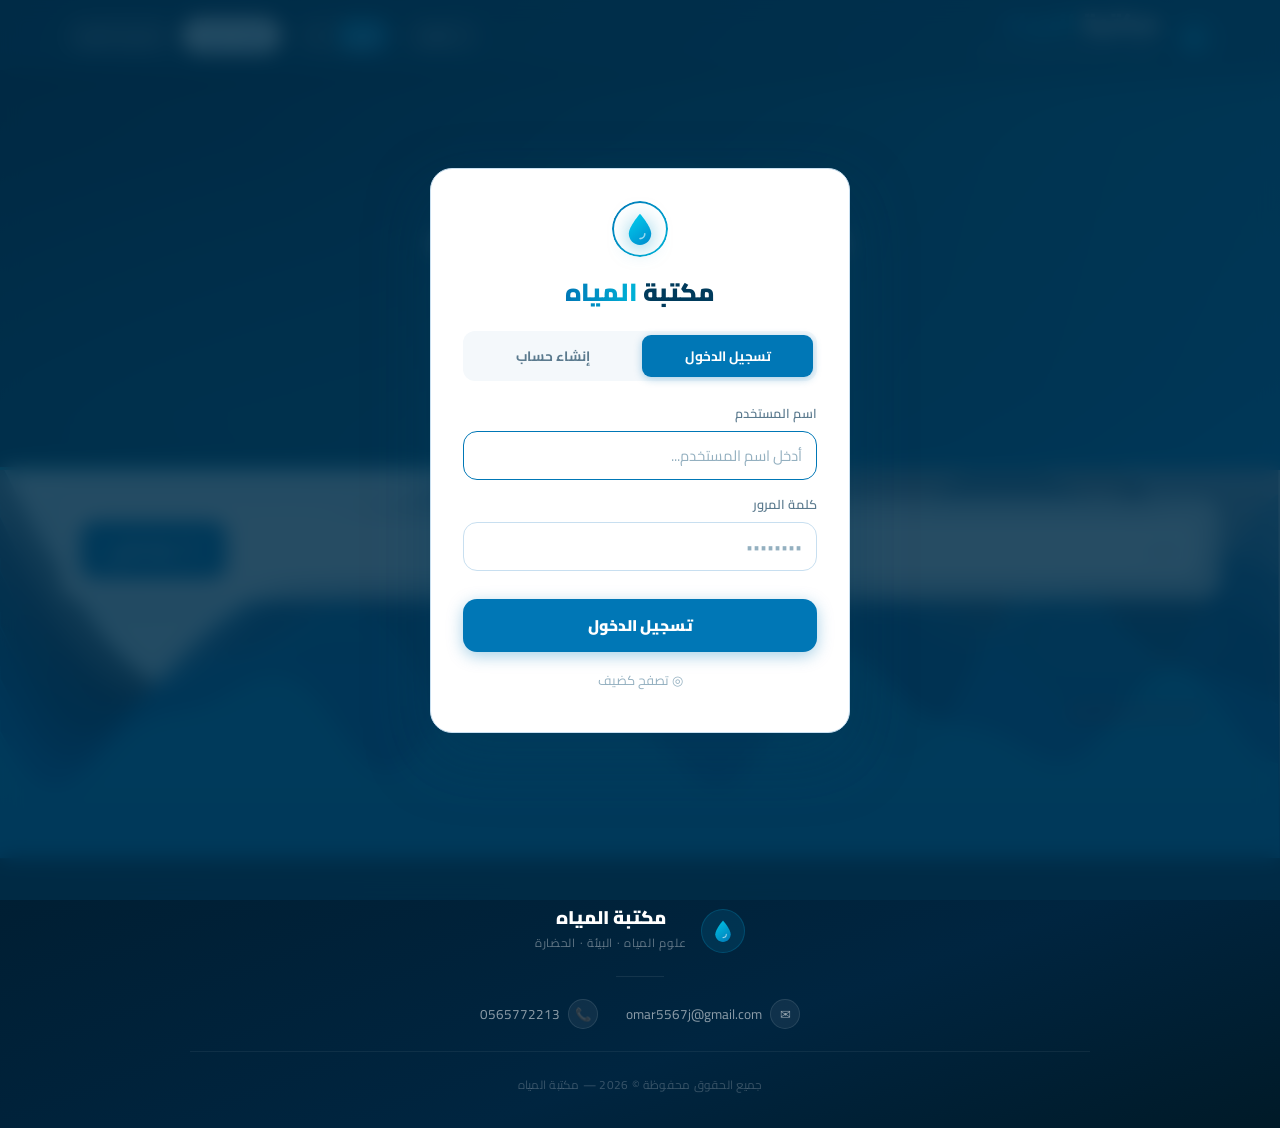
==== wwwroot/index.html @ 192ffac9 "Remove all comments from code files" ====
<!DOCTYPE html>
<html lang="ar" dir="rtl">
<head>
  <meta charset="UTF-8" />
  <meta name="viewport" content="width=device-width, initial-scale=1.0, maximum-scale=1.0" />
  <meta name="theme-color" content="#003B5C" />
  <meta name="apple-mobile-web-app-capable" content="yes" />
  <meta name="apple-mobile-web-app-status-bar-style" content="black-translucent" />
  <meta name="apple-mobile-web-app-title" content="مكتبة المياه" />
  <meta name="description" content="مكتبة المياه — اكتشف أفضل الكتب في علوم المياه والبيئة والحضارة الإنسانية" />
  <title>مكتبة المياه</title>

<link rel="icon" type="image/svg+xml" href="data:image/svg+xml,%3Csvg xmlns='http://www.w3.org/2000/svg' viewBox='0 0 64 80'%3E%3Cdefs%3E%3ClinearGradient id='fg' x1='0%25' y1='0%25' x2='100%25' y2='100%25'%3E%3Cstop offset='0%25' stop-color='%2300C8E8'/%3E%3Cstop offset='100%25' stop-color='%230077B6'/%3E%3C/linearGradient%3E%3C/defs%3E%3Cpath d='M32 2C32 2 4 34 4 52C4 67.5 16.5 80 32 80C47.5 80 60 67.5 60 52C60 34 32 2 32 2Z' fill='url(%23fg)'/%3E%3Cpath d='M44 52C44 58.6 38.6 64 32 64' stroke='white' stroke-width='5' stroke-linecap='round' fill='none' opacity='0.5'/%3E%3C/svg%3E" />
  <link rel="apple-touch-icon" href="data:image/svg+xml,%3Csvg xmlns='http://www.w3.org/2000/svg' viewBox='0 0 180 180'%3E%3Crect width='180' height='180' fill='%23003B5C'/%3E%3Cdefs%3E%3ClinearGradient id='ag' x1='0%25' y1='0%25' x2='100%25' y2='100%25'%3E%3Cstop offset='0%25' stop-color='%2300C8E8'/%3E%3Cstop offset='100%25' stop-color='%230077B6'/%3E%3C/linearGradient%3E%3C/defs%3E%3Cpath d='M90 15C90 15 28 87 28 127C28 156 56.6 180 90 180C123.4 180 152 156 152 127C152 87 90 15 90 15Z' fill='url(%23ag)'/%3E%3Cpath d='M122 127C122 143.6 107.7 157 90 157' stroke='white' stroke-width='12' stroke-linecap='round' fill='none' opacity='0.45'/%3E%3C/svg%3E" />

  <link rel="preconnect" href="https://fonts.googleapis.com">
  <link href="https://fonts.googleapis.com/css2?family=Cairo:wght@300;400;600;700;900&display=swap" rel="stylesheet">
  <link rel="stylesheet" href="style.css?v=25" />
</head>
<body>

<div id="loginOverlay" class="hidden">
    <div class="login-card">

      <div class="login-logo-area">
        <div class="login-logo-ring"></div>
        <svg viewBox="0 0 32 40" fill="none" xmlns="http://www.w3.org/2000/svg" style="width:26px;height:32px;position:relative;z-index:1;filter:drop-shadow(0 3px 10px rgba(0,150,199,.5))">
          <defs>
            <linearGradient id="ldg" x1="0" y1="0" x2="32" y2="40" gradientUnits="userSpaceOnUse">
              <stop offset="0%" stop-color="#00D4F0"/>
              <stop offset="100%" stop-color="#0088CC"/>
            </linearGradient>
          </defs>
          <path d="M16 1C16 1 2 17 2 26C2 33.7 8.3 40 16 40C23.7 40 30 33.7 30 26C30 17 16 1 16 1Z" fill="url(#ldg)"/>
          <path d="M22 26C22 29.3 19.3 32 16 32" stroke="rgba(255,255,255,0.6)" stroke-width="2" stroke-linecap="round"/>
        </svg>
      </div>
      <h2 class="login-title" data-i18n-html="site-heading">مكتبة <span class="gradient-text">المياه</span></h2>

      <div class="auth-tabs">
        <button id="tabLogin" class="auth-tab active" onclick="showAuthTab('login')" data-i18n="tab-login">تسجيل الدخول</button>
        <button id="tabRegister" class="auth-tab" onclick="showAuthTab('register')" data-i18n="tab-register">إنشاء حساب</button>
      </div>

<div id="formUserAuth">
        <div id="fieldEmail" class="field-auth hidden">
          <label data-i18n="lbl-email">البريد الإلكتروني (Gmail)</label>
          <input type="email" id="authEmail"
            data-i18n-ph="ph-email" placeholder="example@gmail.com"
            autocomplete="email"
            onkeydown="if(event.key==='Enter') document.getElementById('authUsername').focus()" />
        </div>
        <div class="field-auth">
          <label data-i18n="lbl-username">اسم المستخدم</label>
          <input type="text" id="authUsername"
            data-i18n-ph="ph-username" placeholder="أدخل اسم المستخدم..."
            autocomplete="username"
            onkeydown="if(event.key==='Enter') document.getElementById('authPassword').focus()" />
        </div>
        <div class="field-auth">
          <label data-i18n="lbl-password">كلمة المرور</label>
          <input type="password" id="authPassword" placeholder="••••••••"
            autocomplete="current-password"
            onkeydown="if(event.key==='Enter') submitAuth()" />
        </div>
      </div>

<div id="formAdmin" class="hidden">
        <div class="field-auth">
          <label data-i18n="lbl-admin-username">اسم مستخدم المدير</label>
          <input type="text" id="adminUsernameField" placeholder=""
            autocapitalize="none" autocorrect="off" spellcheck="false"
            onkeydown="if(event.key==='Enter') document.getElementById('adminPasswordField').focus()" />
        </div>
        <div class="field-auth">
          <label data-i18n="lbl-admin-password">كلمة مرور المدير</label>
          <input type="password" id="adminPasswordField" placeholder=""
            onkeydown="if(event.key==='Enter') submitAuth()" />
        </div>
      </div>

      <p id="authError" class="form-msg error hidden"></p>

      <button id="authSubmitBtn" class="btn-auth-submit" onclick="submitAuth()">
        <span id="authBtnText">تسجيل الدخول</span>
      </button>

      <button class="btn-guest-browse" onclick="browseAsGuest()" data-i18n="btn-guest">◎ تصفح كضيف</button>
    </div>
  </div>

<div class="bg-layer">
    <div class="orb orb-1"></div>
    <div class="orb orb-2"></div>
    <div class="orb orb-3"></div>
    <canvas id="waveCanvas"></canvas>
  </div>

<header class="site-header">
    <div class="hdr">

      <div class="hdr-logo">
        <div class="logo-ring"></div>
        <svg viewBox="0 0 32 40" fill="none" xmlns="http://www.w3.org/2000/svg" style="width:20px;height:25px;position:relative;z-index:1;filter:drop-shadow(0 2px 6px rgba(0,150,199,.6))">
          <defs>
            <linearGradient id="hdg" x1="0" y1="0" x2="32" y2="40" gradientUnits="userSpaceOnUse">
              <stop offset="0%" stop-color="#00D4F0"/>
              <stop offset="100%" stop-color="#0088CC"/>
            </linearGradient>
          </defs>
          <path d="M16 1C16 1 2 17 2 26C2 33.7 8.3 40 16 40C23.7 40 30 33.7 30 26C30 17 16 1 16 1Z" fill="url(#hdg)"/>
          <path d="M22 26C22 29.3 19.3 32 16 32" stroke="rgba(255,255,255,0.6)" stroke-width="2" stroke-linecap="round"/>
        </svg>
      </div>

      <div class="hdr-title">
        <h1 data-i18n-html="site-heading">مكتبة <span class="gradient-text">المياه</span></h1>
        <p class="hdr-subtitle" data-i18n="site-subtitle">اكتشف عالم المياه والبيئة والحضارة</p>
      </div>

      <div id="headerCount" class="hdr-count">— كتاب</div>

<button class="btn-lang-toggle" onclick="toggleLang()" id="langToggle" title="Switch language">
        <span class="lang-pill" id="langOptAr">عربي</span>
        <span class="lang-pill" id="langOptEn">EN</span>
      </button>

<div id="headerGuestBtns" class="hdr-guest">
        <button class="btn-register" onclick="showLoginOverlay('register')" data-i18n="tab-register">إنشاء حساب</button>
        <button class="btn-login-hdr" onclick="showLoginOverlay('login')" data-i18n="tab-login">تسجيل الدخول</button>
      </div>

<div id="headerUserArea" class="hdr-user hidden">
        <div class="hdr-badge">
          <span>👤</span>
          <span id="headerUsernameDisplay">مستخدم</span>
        </div>
        <button class="btn-logout-hdr" onclick="logout()" data-i18n="btn-logout">خروج</button>
      </div>

<div id="headerAdminArea" class="hdr-admin hidden">
        <div class="hdr-badge"><span>🔑</span><span id="adminNameDisplay">omar</span></div>
        <button class="btn-admin-panel" onclick="openAdminPanel()">
          <svg viewBox="0 0 24 24" fill="none" stroke="currentColor" stroke-width="2" style="width:13px;height:13px">
            <rect x="3" y="3" width="7" height="7"/><rect x="14" y="3" width="7" height="7"/>
            <rect x="3" y="14" width="7" height="7"/><rect x="14" y="14" width="7" height="7"/>
          </svg>
          لوحة التحكم
        </button>
        <button class="btn-logout-hdr" onclick="logout()" data-i18n="btn-logout">خروج</button>
      </div>

    </div>
  </header>

<div id="heroSlider" class="hero-slider">

    <div class="hero-slide slide-1 active">
      <div class="hero-bg-deco"></div>
      <div class="hero-content">
        <div class="hero-badge">💧 <span data-i18n="hs1-badge">مكتبة المياه</span></div>
        <h2 class="hero-title" data-i18n="hs1-title">علم المياه في متناول يدك</h2>
        <p class="hero-sub" data-i18n="hs1-sub">اكتشف أفضل الكتب في علوم المياه والبيئة والحضارة الإنسانية</p>
        <button class="hero-btn" onclick="scrollToBooks()" data-i18n="hs-cta1">تصفح الكتب ←</button>
      </div>
    </div>

    <div class="hero-slide slide-2">
      <div class="hero-bg-deco"></div>
      <div class="hero-content">
        <div class="hero-badge">📚 <span data-i18n="hs2-badge">مجاني 100%</span></div>
        <h2 class="hero-title" id="heroSlide2Title">30 كتاباً مجانياً في انتظارك</h2>
        <p class="hero-sub" data-i18n="hs2-sub">من تحلية المياه إلى إدارة الموارد — كل شيء مجاني بلا قيود أو رسوم</p>
        <button class="hero-btn" onclick="scrollToBooks()" data-i18n="hs-cta2">ابدأ الاستكشاف ←</button>
      </div>
    </div>

    <div class="hero-slide slide-3">
      <div class="hero-bg-deco"></div>
      <div class="hero-content">
        <div class="hero-badge">🔍 <span data-i18n="hs3-badge">بحث ذكي</span></div>
        <h2 class="hero-title" data-i18n="hs3-title">ابحث بطريقتك — النظام يفهمك</h2>
        <p class="hero-sub" data-i18n="hs3-sub">اكتب سؤالاً أو موضوعاً وسيجد لك النظام الكتاب المناسب تلقائياً</p>
        <button class="hero-btn" onclick="focusSearch()" data-i18n="hs-cta3">جرّب البحث ←</button>
      </div>
    </div>

    <div class="hero-dots">
      <button class="hero-dot active" onclick="goSlide(0)"></button>
      <button class="hero-dot" onclick="goSlide(1)"></button>
      <button class="hero-dot" onclick="goSlide(2)"></button>
    </div>

    <div class="hero-progress-wrap">
      <div id="heroProgressBar" class="hero-progress-bar"></div>
    </div>

  </div>

<main class="site-main">

<section class="search-sec">
      <div class="search-row">
        <div class="search-glow"></div>
        <input type="text" id="searchInput" class="search-field"
          placeholder="البحث"
          autocomplete="off" />
        <button id="searchBtn" class="btn-search-main" onclick="doSearch()">
          <svg viewBox="0 0 24 24" fill="none" stroke="currentColor" stroke-width="2.5" style="width:16px;height:16px">
            <circle cx="11" cy="11" r="7"/><path d="M21 21l-4.35-4.35"/>
          </svg>
          <span data-i18n="btn-search">بحث ذكي</span>
        </button>
      </div>
      <div id="predictions" class="hidden"></div>
    </section>

<div id="aiBox" class="ai-box hidden">
      <div class="ai-avatar">✦</div>
      <div style="flex:1">
        <div class="ai-label" data-i18n="ai-label">مساعد ذكي</div>
        <p id="aiText" class="ai-text"></p>
      </div>
    </div>

<div class="action-bar">
      <div id="statsText" class="stats-chip" data-i18n="stats-loading">جارٍ التحميل...</div>
      <button class="admin-only btn-add-main hidden" onclick="toggleAddForm()">
        <svg viewBox="0 0 24 24" fill="none" stroke="currentColor" stroke-width="2.5" style="width:16px;height:16px">
          <path d="M12 5v14M5 12h14"/>
        </svg>
        <span data-i18n="btn-add">إضافة كتاب</span>
      </button>
    </div>

<div id="addForm" class="add-card hidden">
      <div class="add-card-header">
        <h3 class="add-card-title" data-i18n="add-form-title">✦ إضافة كتاب جديد</h3>
        <button class="btn-close-form" onclick="toggleAddForm()">✕</button>
      </div>
      <div class="form-grid">
        <div class="field">
          <label data-i18n="lbl-book-title">عنوان الكتاب</label>
          <input type="text" id="newTitle" data-i18n-ph="ph-book-title" placeholder="أدخل العنوان..." />
        </div>
        <div class="field">
          <label data-i18n="lbl-author">المؤلف</label>
          <input type="text" id="newAuthor" data-i18n-ph="ph-author" placeholder="اسم المؤلف..." />
        </div>
        <div class="field">
          <label data-i18n="lbl-year">سنة النشر</label>
          <input type="number" id="newYear" placeholder="2024" min="1000" max="2100" />
        </div>
        <div class="field">
          <label>
            <span data-i18n="lbl-pdf">رابط PDF</span>
            <span data-i18n="lbl-pdf-opt"> (اختياري)</span>
          </label>
          <input type="url" id="newPdfUrl" placeholder="https://example.com/book.pdf" />
        </div>
      </div>
      <div class="add-footer">
        <button class="btn-save" onclick="addBook()" data-i18n="btn-save">حفظ الكتاب</button>
        <p id="addMsg" class="form-msg"></p>
      </div>
    </div>

<div id="booksGrid"></div>

<div id="noResults" class="no-results hidden">
      <div class="no-results-icon">◌</div>
      <p data-i18n="no-results-text">لا توجد نتائج مطابقة</p>
      <span data-i18n="no-results-hint">جرّب كلمة أخرى</span>
    </div>

  </main>

<footer class="site-footer">
    <div class="footer-inner">
      <div class="footer-brand">
        <div class="footer-brand-icon">
          <svg viewBox="0 0 32 40" fill="none" xmlns="http://www.w3.org/2000/svg" style="width:18px;height:22px">
            <defs><linearGradient id="ftg" x1="0" y1="0" x2="32" y2="40" gradientUnits="userSpaceOnUse"><stop offset="0%" stop-color="#00C8E8"/><stop offset="100%" stop-color="#0077B6"/></linearGradient></defs>
            <path d="M16 1C16 1 2 17 2 26C2 33.7 8.3 40 16 40C23.7 40 30 33.7 30 26C30 17 16 1 16 1Z" fill="url(#ftg)"/>
            <path d="M22 26C22 29.3 19.3 32 16 32" stroke="rgba(255,255,255,0.6)" stroke-width="2" stroke-linecap="round"/>
          </svg>
        </div>
        <div>
          <div class="footer-brand-name" data-i18n="footer-brand-name">مكتبة المياه</div>
          <div class="footer-brand-tag" data-i18n="footer-brand-tag">علوم المياه · البيئة · الحضارة</div>
        </div>
      </div>
      <div class="footer-divider-h"></div>
      <div class="footer-contacts">
        <a href="mailto:omar5567j@gmail.com" class="footer-link">
          <span class="fc-icon">✉</span>
          omar5567j@gmail.com
        </a>
        <a href="tel:+966565772213" class="footer-link">
          <span class="fc-icon">📞</span>
          0565772213
        </a>
      </div>
      <div class="footer-copy" data-i18n="footer-copy">
        جميع الحقوق محفوظة &copy; 2026 &mdash; مكتبة المياه
      </div>
    </div>
  </footer>

<div id="deleteModal" class="hidden">
    <div style="position:absolute;inset:0" onclick="closeModal()"></div>
    <div class="modal-box">
      <div style="font-size:2rem">🗑</div>
      <h3 style="font-size:1.1rem;font-weight:900;color:#003B5C" data-i18n="delete-confirm-title">تأكيد الحذف</h3>
      <p id="deleteBookTitle" style="color:#2D4A5E;font-size:.93rem;font-weight:700"></p>
      <p id="deleteMsg" class="form-msg"></p>
      <div class="modal-actions">
        <button class="btn-confirm-delete" onclick="confirmDelete()" data-i18n="btn-confirm-delete">نعم، احذف</button>
        <button class="btn-cancel-modal" onclick="closeModal()" data-i18n="btn-cancel">إلغاء</button>
      </div>
    </div>
  </div>

<div class="chatbot-widget hidden" id="chatbotWidget">
    <button class="chatbot-btn" id="chatbotBtn" onclick="toggleChatbot()" aria-label="المساعد الذكي">
      <svg id="chatbotIconOpen" viewBox="0 0 24 24" fill="none" stroke="currentColor" stroke-width="2" style="width:24px;height:24px">
        <path d="M21 15a2 2 0 0 1-2 2H7l-4 4V5a2 2 0 0 1 2-2h14a2 2 0 0 1 2 2z"/>
      </svg>
      <svg id="chatbotIconClose" viewBox="0 0 24 24" fill="none" stroke="currentColor" stroke-width="2.5" style="width:22px;height:22px;display:none">
        <path d="M18 6L6 18M6 6l12 12"/>
      </svg>
      <span class="chatbot-notif" id="chatbotNotif"></span>
    </button>
    <div class="chatbot-window hidden" id="chatbotWindow">
      <div class="chatbot-header">
        <div class="chatbot-hdr-left">
          <div class="chatbot-avatar">💧</div>
          <div>
            <div class="chatbot-name" data-i18n="chatbot-name">مساعد مكتبة المياه</div>
            <div class="chatbot-status">
              <span class="chatbot-dot"></span>
              <span data-i18n="chatbot-status-text">متاح الآن</span>
            </div>
          </div>
        </div>
        <button class="chatbot-close" onclick="toggleChatbot()">✕</button>
      </div>
      <div class="chatbot-messages" id="chatbotMessages"></div>
      <div class="chatbot-input-row">
        <input type="text" class="chatbot-input" id="chatbotInput"
          data-i18n-ph="ph-chatbot"
          placeholder="اكتب سؤالك..."
          onkeydown="if(event.key==='Enter') sendChat()" />
        <button class="chatbot-send" onclick="sendChat()">
          <svg viewBox="0 0 24 24" fill="none" stroke="currentColor" stroke-width="2.5" style="width:16px;height:16px">
            <path d="M22 2L11 13M22 2l-7 20-4-9-9-4 20-7z"/>
          </svg>
        </button>
      </div>
    </div>
  </div>

<div id="toastContainer"></div>

<div id="adminPanel" class="admin-panel-overlay hidden">
    <div class="admin-panel-box">

<div class="ap-header">
        <div class="ap-title">
          <svg viewBox="0 0 24 24" fill="none" stroke="currentColor" stroke-width="2" style="width:20px;height:20px;color:#00C8E8">
            <rect x="3" y="3" width="7" height="7"/><rect x="14" y="3" width="7" height="7"/>
            <rect x="3" y="14" width="7" height="7"/><rect x="14" y="14" width="7" height="7"/>
          </svg>
          لوحة تحكم المدير
          <span class="ap-admin-name" id="apAdminName">omar</span>
        </div>
        <button class="ap-close" onclick="closeAdminPanel()">✕</button>
      </div>

<div class="ap-tabs">
        <button class="ap-tab active" id="apTabStats"  onclick="switchApTab('stats')">📊 الإحصائيات</button>
        <button class="ap-tab"        id="apTabBooks"  onclick="switchApTab('books')">📚 الكتب</button>
        <button class="ap-tab"        id="apTabUsers"  onclick="switchApTab('users')">👥 المستخدمون</button>
      </div>

<div class="ap-content" id="apContentStats">
        <div class="ap-stats-grid">
          <div class="ap-stat-card">
            <div class="ap-stat-icon">📚</div>
            <div class="ap-stat-num" id="statBooks">—</div>
            <div class="ap-stat-label">إجمالي الكتب</div>
          </div>
          <div class="ap-stat-card">
            <div class="ap-stat-icon">👥</div>
            <div class="ap-stat-num" id="statUsers">—</div>
            <div class="ap-stat-label">المستخدمون المسجّلون</div>
          </div>
          <div class="ap-stat-card">
            <div class="ap-stat-icon">📄</div>
            <div class="ap-stat-num" id="statPdfs">—</div>
            <div class="ap-stat-label">كتب متوفرة بـ PDF</div>
          </div>
        </div>
        <div class="ap-info-box">
          <p>🔑 للوصول لهذه اللوحة: <b>رابط الموقع + ?admin</b></p>
          <p>⚙️ الخادم: Google Cloud Run — us-west1</p>
          <p>🗄️ قاعدة البيانات: PostgreSQL (Cloud SQL)</p>
        </div>
      </div>

<div class="ap-content hidden" id="apContentBooks">
        <div class="ap-section-title">إضافة كتاب جديد</div>
        <div class="ap-add-form">
          <div class="ap-field-row">
            <div class="ap-field">
              <label>عنوان الكتاب</label>
              <input type="text" id="apNewTitle" placeholder="أدخل العنوان..." />
            </div>
            <div class="ap-field">
              <label>المؤلف</label>
              <input type="text" id="apNewAuthor" placeholder="اسم المؤلف..." />
            </div>
          </div>
          <div class="ap-field-row">
            <div class="ap-field">
              <label>سنة النشر</label>
              <input type="number" id="apNewYear" placeholder="2024" min="1000" max="2100" />
            </div>
            <div class="ap-field">
              <label>رابط PDF <span style="opacity:.6">(اختياري)</span></label>
              <input type="url" id="apNewPdfUrl" placeholder="https://example.com/book.pdf" />
            </div>
          </div>
          <div class="ap-form-footer">
            <button class="ap-btn-save" onclick="apAddBook()">
              <svg viewBox="0 0 24 24" fill="none" stroke="currentColor" stroke-width="2.5" style="width:14px;height:14px"><path d="M12 5v14M5 12h14"/></svg>
              إضافة الكتاب
            </button>
            <p id="apAddMsg" class="form-msg"></p>
          </div>
        </div>

        <div class="ap-section-title" style="margin-top:24px">الكتب الحالية <span id="apBooksCount" class="ap-count-badge"></span></div>
        <div class="ap-table-wrap">
          <table class="ap-table" id="apBooksTable">
            <thead><tr><th>#</th><th>العنوان</th><th>المؤلف</th><th>السنة</th><th>PDF</th><th></th></tr></thead>
            <tbody id="apBooksBody"></tbody>
          </table>
        </div>
      </div>

<div class="ap-content hidden" id="apContentUsers">
        <div class="ap-section-title">
          المستخدمون المسجّلون <span id="apUsersCount" class="ap-count-badge"></span>
          <button class="ap-btn-link" onclick="openUsersPage()" title="فتح في صفحة مستقلة">
            <svg viewBox="0 0 24 24" fill="none" stroke="currentColor" stroke-width="2" style="width:13px;height:13px"><path d="M18 13v6a2 2 0 0 1-2 2H5a2 2 0 0 1-2-2V8a2 2 0 0 1 2-2h6"/><polyline points="15 3 21 3 21 9"/><line x1="10" y1="14" x2="21" y2="3"/></svg>
            فتح رابط مباشر
          </button>
        </div>
        <div class="ap-table-wrap">
          <table class="ap-table" id="apUsersTable">
            <thead><tr><th>#</th><th>اسم المستخدم</th><th>البريد الإلكتروني</th><th>الإجراء</th></tr></thead>
            <tbody id="apUsersBody"></tbody>
          </table>
        </div>
      </div>

    </div>
  </div>

  <script src="app.js?v=35"></script>
</body>
</html>
---- wwwroot/style.css ----
@import url('https://fonts.googleapis.com/css2?family=Cairo:wght@300;400;600;700;900&display=swap');

*, *::before, *::after { box-sizing: border-box; margin: 0; padding: 0; }

body {
  background:
    radial-gradient(ellipse 80% 55% at 95% 5%, rgba(0,150,199,.12) 0%, transparent 55%),
    radial-gradient(ellipse 60% 50% at 5% 95%, rgba(0,77,128,.09) 0%, transparent 55%),
    radial-gradient(ellipse 50% 40% at 50% 50%, rgba(0,119,182,.04) 0%, transparent 70%),
    linear-gradient(160deg, #e8f4fb 0%, #f5fafd 45%, #ebf3f9 100%);
  font-family: 'Cairo', sans-serif; color: #0D2136; min-height: 100vh; overflow-x: hidden;
}

#loginOverlay:not(.hidden) {
  position: fixed; top: 0; right: 0; bottom: 0; left: 0; z-index: 200;
  display: flex; align-items: center; justify-content: center;
  background: rgba(0,45,72,0.85); backdrop-filter: blur(10px);
}
.login-card {
  width: min(92%, 420px); background: #fff;
  border: 1px solid #C8DFF0; border-radius: 22px; padding: 32px;
  display: flex; flex-direction: column; gap: 0;
  box-shadow: 0 24px 64px rgba(0,59,92,.35);
}

#deleteModal:not(.hidden) {
  position: fixed; top: 0; right: 0; bottom: 0; left: 0; z-index: 100;
  display: flex; align-items: center; justify-content: center;
  background: rgba(0,45,72,0.65); backdrop-filter: blur(6px);
}
.modal-box {
  position: relative; width: min(90%, 380px); background: #fff;
  border: 1px solid #C8DFF0; border-radius: 20px; padding: 32px;
  display: flex; flex-direction: column; align-items: center;
  gap: 12px; text-align: center; z-index: 10;
}

header.site-header {
  position: relative; z-index: 10;
  background: linear-gradient(135deg, #002540 0%, #003B5C 55%, #004e78 100%);
  box-shadow: 0 2px 24px rgba(0,0,0,.28);
}
.hdr {
  max-width: 1200px; margin: 0 auto; height: 70px;
  padding: 0 24px; display: flex; align-items: center; gap: 14px;
}
.hdr-logo { position: relative; width: 44px; height: 44px; flex-shrink: 0; display: flex; align-items: center; justify-content: center; }
.hdr-title { flex: 1; }
.hdr-title h1 { font-size: 1.6rem; font-weight: 900; color: #fff; line-height: 1.2; }
.hdr-title p  { color: rgba(255,255,255,.5); font-size: .78rem; }
.hdr-count {
  padding: 5px 14px; background: rgba(255,255,255,.1);
  border: 1px solid rgba(255,255,255,.2); border-radius: 99px;
  font-size: .78rem; color: rgba(255,255,255,.85); font-weight: 700; white-space: nowrap;
}
.hdr-guest { display: flex; align-items: center; gap: 8px; }
.hdr-user  { display: flex; align-items: center; gap: 8px; }
.hdr-admin { display: flex; align-items: center; gap: 8px; }
.hdr-badge {
  display: flex; align-items: center; gap: 6px;
  padding: 5px 14px; background: rgba(255,255,255,.15);
  border: 1px solid rgba(255,255,255,.25); border-radius: 99px;
  font-size: .78rem; color: #fff; font-weight: 700;
}

.btn-register {
  padding: 6px 16px; background: #fff; color: #0077B6;
  border: none; border-radius: 99px; font-family: 'Cairo',sans-serif;
  font-size: .78rem; font-weight: 700; cursor: pointer; transition: background .2s;
}
.btn-register:hover { background: #eaf4fb; }
.btn-login-hdr, .btn-logout-hdr {
  padding: 6px 16px; background: rgba(255,255,255,.12);
  border: 1px solid rgba(255,255,255,.25); border-radius: 99px;
  color: rgba(255,255,255,.9); font-family: 'Cairo',sans-serif;
  font-size: .78rem; font-weight: 600; cursor: pointer; transition: all .2s;
}
.btn-logout-hdr:hover { background: rgba(220,38,38,.4); border-color: rgba(220,38,38,.5); color: #fff; }
.btn-lang-toggle {
  display: inline-flex; align-items: center; gap: 2px;
  padding: 3px; background: rgba(255,255,255,.08);
  border: 1px solid rgba(255,255,255,.2); border-radius: 99px;
  cursor: pointer; transition: border-color .2s; flex-shrink: 0;
}
.btn-lang-toggle:hover { border-color: rgba(255,255,255,.4); }
.lang-pill {
  padding: 4px 11px; border-radius: 99px;
  font-family: 'Cairo', sans-serif; font-size: .78rem; font-weight: 700;
  color: rgba(255,255,255,.45); transition: all .22s; user-select: none;
}
.lang-pill.active {
  background: linear-gradient(135deg, #0096c7, #0077b6);
  color: #fff; box-shadow: 0 2px 8px rgba(0,120,180,.4);
}
.btn-search-main {
  display: flex; align-items: center; gap: 8px;
  padding: 14px 28px; background: #0077B6; color: #fff;
  border: none; border-radius: 14px; font-family: 'Cairo',sans-serif;
  font-size: .95rem; font-weight: 900; cursor: pointer;
  box-shadow: 0 3px 14px rgba(0,119,182,.3); transition: all .2s; position: relative; z-index: 1;
}
.btn-search-main:hover { background: #0096C7; transform: translateY(-1px); }
.btn-search-main svg { width: 16px; height: 16px; }
.btn-add-main {
  display: flex; align-items: center; gap: 8px;
  padding: 10px 20px; background: #0077B6; color: #fff;
  border: none; border-radius: 14px; font-family: 'Cairo',sans-serif;
  font-size: .88rem; font-weight: 900; cursor: pointer;
  box-shadow: 0 3px 12px rgba(0,119,182,.3); transition: all .2s;
}
.btn-add-main:hover { background: #0096C7; transform: translateY(-1px); }

#predictions { display: flex; flex-wrap: wrap; gap: 8px; margin-top: 12px; }
.btn-save {
  padding: 10px 28px; background: #0077B6; color: #fff;
  border: none; border-radius: 14px; font-family: 'Cairo',sans-serif;
  font-size: .95rem; font-weight: 900; cursor: pointer;
  box-shadow: 0 3px 12px rgba(0,119,182,.3); transition: all .2s;
}
.btn-save:hover { background: #0096C7; transform: translateY(-1px); }
.btn-close-form {
  width: 32px; height: 32px; display: flex; align-items: center; justify-content: center;
  border: none; border-radius: 99px; background: rgba(200,223,240,.5);
  color: #5B7A8E; cursor: pointer; font-size: 1rem; transition: all .2s;
}
.btn-close-form:hover { background: #fee2e2; color: #ef4444; }
.btn-confirm-delete {
  flex: 1; padding: 10px; background: #ef4444; color: #fff; border: none;
  border-radius: 12px; font-family: 'Cairo',sans-serif; font-size: .9rem; font-weight: 900;
  cursor: pointer; box-shadow: 0 3px 10px rgba(214,40,57,.28); transition: all .2s;
}
.btn-confirm-delete:hover { background: #dc2626; }
.btn-cancel-modal {
  flex: 1; padding: 10px; background: #fff; color: #5B7A8E;
  border: 1.5px solid #C8DFF0; border-radius: 12px;
  font-family: 'Cairo',sans-serif; font-size: .9rem; font-weight: 600; cursor: pointer; transition: all .2s;
}
.btn-cancel-modal:hover { border-color: #0077B6; color: #0077B6; }
.btn-auth-submit {
  width: 100%; padding: 12px; margin-top: 16px;
  background: #0077B6; color: #fff; border: none; border-radius: 14px;
  font-family: 'Cairo',sans-serif; font-size: .97rem; font-weight: 900;
  cursor: pointer; box-shadow: 0 4px 16px rgba(0,119,182,.35); transition: all .2s;
}
.btn-auth-submit:hover:not(:disabled) { background: #0096C7; transform: translateY(-1px); }
.btn-auth-submit:disabled { opacity: .55; cursor: not-allowed; }
.btn-guest-browse {
  width: 100%; padding: 8px; margin-top: 8px;
  background: transparent; border: none; color: #94B0C0;
  font-family: 'Cairo',sans-serif; font-size: .82rem; cursor: pointer; transition: color .2s;
}
.btn-guest-browse:hover { color: #5B7A8E; }

main.site-main {
  position: relative; z-index: 5; max-width: 1200px;
  margin: 28px auto 0; padding: 0 20px 48px;
  display: flex; flex-direction: column; gap: 18px;
}

.search-sec {
  background: rgba(255,255,255,.75); backdrop-filter: blur(16px);
  border: 1px solid #C8DFF0; border-radius: 20px; padding: 20px;
  box-shadow: 0 4px 28px rgba(0,119,182,.14);
}
.search-row { position: relative; display: flex; gap: 10px; align-items: center; }
.search-field {
  flex: 1; padding: 14px 20px; background: #fff;
  border: 1.5px solid #C8DFF0; border-radius: 14px;
  color: #0D2136; font-family: 'Cairo',sans-serif; font-size: 1rem;
  outline: none; text-align: right; position: relative; z-index: 1;
  box-shadow: 0 1px 6px rgba(0,59,92,.06); transition: border-color .2s;
}
.search-field:focus { border-color: #0077B6; }
.search-field::placeholder { color: #94B0C0; }

.ai-box {
  display: flex; gap: 16px; align-items: flex-start;
  background: rgba(0,119,182,.07); border: 1px solid #C8DFF0;
  border-radius: 20px; padding: 20px;
}
.ai-avatar {
  width: 40px; height: 40px; flex-shrink: 0;
  display: flex; align-items: center; justify-content: center;
  background: #0077B6; color: #fff; border-radius: 12px;
  font-size: 1rem; font-weight: 700;
  box-shadow: 0 3px 12px rgba(0,119,182,.35);
}
.ai-label { font-size: .78rem; color: #5B7A8E; font-weight: 700; text-transform: uppercase; letter-spacing: .05em; margin-bottom: 4px; }
.ai-text  { font-size: .92rem; line-height: 1.6; color: #0D2136; }

.action-bar { display: flex; align-items: center; justify-content: space-between; gap: 12px; }
.stats-chip {
  padding: 6px 16px; background: rgba(0,119,182,.07);
  border: 1px solid #C8DFF0; border-radius: 99px;
  font-size: .86rem; color: #0077B6; font-weight: 700;
}

.add-card {
  background: rgba(255,255,255,.8); backdrop-filter: blur(16px);
  border: 1px solid #C8DFF0; border-radius: 20px; padding: 24px;
  box-shadow: 0 4px 28px rgba(0,119,182,.12);
}
.add-card-header { display: flex; align-items: center; justify-content: space-between; margin-bottom: 20px; }
.add-card-title { font-size: 1.05rem; font-weight: 900; color: #003B5C; }
.form-grid { display: grid; grid-template-columns: 1fr 1fr; gap: 16px; }
@media (max-width: 600px) { .form-grid { grid-template-columns: 1fr; } }
.field { display: flex; flex-direction: column; gap: 6px; }
.field label { font-size: .8rem; color: #5B7A8E; font-weight: 600; }
.field label span { color: #94B0C0; font-weight: 400; }
.field input {
  width: 100%; padding: 10px 14px; background: #fff;
  border: 1.5px solid #C8DFF0; border-radius: 14px;
  color: #0D2136; font-family: 'Cairo',sans-serif; font-size: .93rem;
  outline: none; text-align: right; transition: border-color .2s;
}
.field input:focus { border-color: #0077B6; }
.field input::placeholder { color: #94B0C0; }
.add-footer { display: flex; align-items: center; gap: 16px; margin-top: 20px; }

#booksGrid { display: grid; grid-template-columns: repeat(auto-fill, minmax(260px, 1fr)); gap: 16px; }

.no-results {
  display: flex; flex-direction: column; align-items: center;
  justify-content: center; padding: 80px 20px; gap: 12px;
}
.no-results-icon { font-size: 3.5rem; color: #C8DFF0; line-height: 1; }
.no-results p    { font-size: 1.05rem; font-weight: 700; color: #2D4A5E; }
.no-results span { font-size: .88rem; color: #94B0C0; }

.auth-divider { display: flex; align-items: center; gap: 10px; margin-bottom: 16px; }
.auth-divider .line { flex: 1; height: 1px; background: #C8DFF0; }
.auth-divider span  { font-size: .79rem; color: #94B0C0; white-space: nowrap; }
.auth-tabs { display: flex; gap: 4px; padding: 4px; background: #F4F8FB; border-radius: 12px; margin-bottom: 20px; }
.login-title { font-size: 1.55rem; font-weight: 900; text-align: center; margin-bottom: 16px; color: #003B5C; }
.login-logo-area { position: relative; width: 56px; height: 56px; display: flex; align-items: center; justify-content: center; margin: 0 auto 12px; }
.login-logo-icon { font-size: 28px; position: relative; z-index: 1; }
.field-auth { display: flex; flex-direction: column; gap: 6px; margin-bottom: 12px; }
.field-auth label { font-size: .8rem; color: #5B7A8E; font-weight: 600; }
.field-auth input {
  width: 100%; padding: 10px 14px; background: #fff;
  border: 1.5px solid #C8DFF0; border-radius: 14px;
  color: #0D2136; font-family: 'Cairo',sans-serif; font-size: .93rem;
  outline: none; text-align: right; transition: border-color .2s;
}
.field-auth input:focus { border-color: #0077B6; }
.field-auth input::placeholder { color: #94B0C0; }
.admin-link-area { margin-top: 16px; padding-top: 12px; border-top: 1px solid rgba(200,223,240,.5); text-align: center; }
.modal-actions { display: flex; gap: 10px; width: 100%; margin-top: 4px; }

::-webkit-scrollbar { width: 6px; }
::-webkit-scrollbar-track { background: #F4F8FB; }
::-webkit-scrollbar-thumb { background: #C8DFF0; border-radius: 3px; }
::-webkit-scrollbar-thumb:hover { background: #0096C7; }

@keyframes drift {
  0%,100% { transform: translate(0,0) scale(1); }
  33%     { transform: translate(40px,-30px) scale(1.08); }
  66%     { transform: translate(-25px,35px) scale(.96); }
}
@keyframes spin    { to { transform: rotate(360deg); } }
@keyframes shimmer { 0%{background-position:300% 0} 100%{background-position:-300% 0} }
@keyframes fadeIn  { from{opacity:0} to{opacity:1} }
@keyframes slideUp { from{opacity:0;transform:translateY(28px)} to{opacity:1;transform:translateY(0)} }
@keyframes popIn   { from{opacity:0;transform:scale(.93) translateY(10px)} to{opacity:1;transform:scale(1) translateY(0)} }

.bg-layer { position:fixed; inset:0; z-index:0; pointer-events:none; overflow:hidden; }
.orb      { position:absolute; border-radius:50%; filter:blur(110px); opacity:.14; animation:drift 26s infinite ease-in-out; }
.orb-1    { width:700px; height:700px; background:radial-gradient(circle,#0096C7,#0077B6,transparent 70%); top:-250px; right:-200px; }
.orb-2    { width:550px; height:550px; background:radial-gradient(circle,#00B4D8,#0096C7,transparent 70%); bottom:-180px; left:-150px; animation-delay:-10s; opacity:.1; }
.orb-3    { width:420px; height:420px; background:radial-gradient(circle,#0077B6,transparent 70%); top:35%; left:35%; animation-delay:-18s; opacity:.07; }
#waveCanvas { position:absolute; inset:0; width:100%; height:100%; opacity:1; }

.logo-ring, .login-logo-ring {
  position:absolute; inset:0; border-radius:50%;
  border:2px solid transparent;
  background:linear-gradient(135deg,#0077B6,#00B4D8) border-box;
  -webkit-mask:linear-gradient(#fff 0 0) padding-box,linear-gradient(#fff 0 0);
  mask:linear-gradient(#fff 0 0) padding-box,linear-gradient(#fff 0 0);
  -webkit-mask-composite:destination-out; mask-composite:exclude;
  animation:spin 8s linear infinite;
}
.login-logo-ring { animation-duration:6s; }

.gradient-text {
  background:linear-gradient(90deg,#0077B6,#00B4D8);
  -webkit-background-clip:text; -webkit-text-fill-color:transparent; background-clip:text;
}

.hidden { display:none !important; }

.search-glow { position:absolute; inset:-2px; border-radius:18px; background:linear-gradient(135deg,#0077B6,#00B4D8); opacity:0; transition:opacity .3s; z-index:0; filter:blur(6px); }
.search-wrap:focus-within .search-glow,
.search-row:focus-within .search-glow { opacity:.18; }

.tab { display:flex; align-items:center; gap:6px; padding:8px 20px; border-radius:99px; border:1px solid #C8DFF0; background:#fff; cursor:pointer; font-family:'Cairo',sans-serif; font-size:.88rem; font-weight:600; color:#5B7A8E; transition:all .22s; }
.tab.active { background:#0077B6; border-color:#0077B6; color:#fff; box-shadow:0 3px 14px rgba(0,119,182,.3); }
.tab:not(.active):hover { border-color:#0096C7; color:#0077B6; }

.pred-chip { padding:5px 14px; background:rgba(0,119,182,.07); border:1px solid rgba(0,119,182,.22); border-radius:99px; cursor:pointer; font-size:.83rem; color:#0077B6; transition:all .18s; }
.pred-chip:hover { background:rgba(0,119,182,.15); border-color:#0077B6; }

.auth-tab { background:transparent; color:#5B7A8E; border:none; padding:8px 12px; border-radius:9px; font-family:'Cairo',sans-serif; font-size:.85rem; font-weight:700; cursor:pointer; transition:all .22s; flex:1; }
.auth-tab.active { background:#0077B6; color:#fff; box-shadow:0 2px 8px rgba(0,119,182,.32); }
.auth-tab:not(.active):hover { color:#0077B6; }

.book-card {
  background: #fff;
  border: 1px solid #dbeef7; border-radius: 16px;
  cursor: default; position: relative; overflow: hidden;
  display: flex; flex-direction: column;
  box-shadow: 0 2px 16px rgba(0,59,92,.08), 0 1px 4px rgba(0,0,0,.04);
  transition: transform .25s cubic-bezier(.16,1,.3,1), border-color .25s, box-shadow .25s;
  padding: 0;
}
.book-card:hover {
  transform: translateY(-7px);
  border-color: #0096C7;
  box-shadow: 0 18px 44px rgba(0,119,182,.22), 0 4px 12px rgba(0,0,0,.06);
}
.book-card.has-pdf { cursor: pointer; }

.book-cover {
  width: 100%; height: 170px;
  border-radius: 14px 14px 0 0;
  transition: background-image .4s ease;
  display: flex; flex-direction: column;
  position: relative; overflow: hidden; flex-shrink: 0;
}
.cover-deco {
  position: absolute; inset: 0;
  background:
    radial-gradient(ellipse 70% 60% at 90% 5%, rgba(255,255,255,.18) 0%, transparent 55%),
    radial-gradient(ellipse 50% 50% at 15% 90%, rgba(255,255,255,.07) 0%, transparent 50%),
    linear-gradient(to bottom, rgba(0,0,0,.04) 0%, rgba(0,0,0,.6) 100%);
}
.cover-deco::before {
  content: '';
  position: absolute; top: -50px; right: -50px;
  width: 160px; height: 160px; border-radius: 50%;
  border: 1px solid rgba(255,255,255,.1);
}
.cover-deco::after {
  content: '';
  position: absolute; top: -25px; right: -25px;
  width: 90px; height: 90px; border-radius: 50%;
  border: 1px solid rgba(255,255,255,.07);
}
.cover-stripe {
  position: absolute; bottom: 0; left: 0; right: 0;
  height: 3px; background: rgba(255,255,255,.15); z-index: 4;
}

.btn-admin-panel {
  display: inline-flex; align-items: center; gap: 6px;
  padding: 6px 14px; background: linear-gradient(135deg,#0077B6,#0096C7);
  border: none; border-radius: 99px; color: #fff;
  font-family: 'Cairo',sans-serif; font-size: .78rem; font-weight: 700;
  cursor: pointer; transition: opacity .2s, transform .15s; flex-shrink: 0;
}
.btn-admin-panel:hover { opacity: .88; transform: scale(1.03); }

.admin-panel-overlay {
  position: fixed; inset: 0; z-index: 900;
  background: rgba(0,20,40,.82); backdrop-filter: blur(10px);
  display: flex; align-items: center; justify-content: center;
  padding: 16px;
}
.admin-panel-overlay.hidden { display: none; }

.admin-panel-box {
  width: min(96%, 960px); max-height: 90vh;
  background: linear-gradient(160deg,#001e32,#002d4a);
  border: 1px solid rgba(0,200,232,.2); border-radius: 22px;
  display: flex; flex-direction: column; overflow: hidden;
  box-shadow: 0 32px 80px rgba(0,0,0,.6);
}

.ap-header {
  display: flex; align-items: center; justify-content: space-between;
  padding: 18px 24px; border-bottom: 1px solid rgba(255,255,255,.08);
  background: linear-gradient(135deg,rgba(0,119,182,.3),rgba(0,150,199,.15));
  flex-shrink: 0;
}
.ap-title {
  display: flex; align-items: center; gap: 10px;
  font-size: 1.05rem; font-weight: 900; color: #fff;
}
.ap-admin-name {
  background: linear-gradient(135deg,#00C8E8,#0077B6);
  -webkit-background-clip: text; -webkit-text-fill-color: transparent;
  background-clip: text; font-weight: 900;
}
.ap-close {
  width: 32px; height: 32px; border-radius: 50%;
  background: rgba(255,255,255,.08); border: 1px solid rgba(255,255,255,.15);
  color: #fff; cursor: pointer; font-size: .9rem; transition: background .2s;
}
.ap-close:hover { background: rgba(214,40,57,.4); }

.ap-tabs {
  display: flex; gap: 4px; padding: 12px 24px;
  border-bottom: 1px solid rgba(255,255,255,.07); flex-shrink: 0;
}
.ap-tab {
  padding: 7px 18px; border-radius: 99px;
  background: transparent; border: 1px solid rgba(255,255,255,.12);
  color: rgba(255,255,255,.55); font-family: 'Cairo',sans-serif;
  font-size: .82rem; font-weight: 700; cursor: pointer; transition: all .2s;
}
.ap-tab.active, .ap-tab:hover {
  background: linear-gradient(135deg,#0077B6,#0096C7);
  border-color: transparent; color: #fff;
}

.ap-content { padding: 20px 24px; overflow-y: auto; flex: 1; }
.ap-content.hidden { display: none; }

.ap-stats-grid { display: grid; grid-template-columns: repeat(3,1fr); gap: 14px; margin-bottom: 20px; }
.ap-stat-card {
  background: rgba(255,255,255,.05); border: 1px solid rgba(255,255,255,.1);
  border-radius: 16px; padding: 20px; text-align: center;
  transition: background .2s;
}
.ap-stat-card:hover { background: rgba(0,119,182,.15); }
.ap-stat-icon { font-size: 1.8rem; margin-bottom: 8px; }
.ap-stat-num { font-size: 2.2rem; font-weight: 900; color: #00C8E8; line-height: 1; }
.ap-stat-label { font-size: .78rem; color: rgba(255,255,255,.5); margin-top: 6px; }
.ap-info-box {
  background: rgba(255,255,255,.04); border: 1px solid rgba(255,255,255,.08);
  border-radius: 12px; padding: 16px 20px; display: flex; flex-direction: column; gap: 6px;
}
.ap-info-box p { font-size: .82rem; color: rgba(255,255,255,.6); }

.ap-section-title {
  font-size: .95rem; font-weight: 900; color: rgba(255,255,255,.9);
  margin-bottom: 14px; display: flex; align-items: center; gap: 8px;
}
.ap-count-badge {
  background: rgba(0,150,199,.3); color: #00C8E8;
  border-radius: 99px; padding: 2px 10px; font-size: .75rem;
}

.ap-add-form {
  background: rgba(255,255,255,.04); border: 1px solid rgba(255,255,255,.08);
  border-radius: 14px; padding: 18px; margin-bottom: 8px;
}
.ap-field-row { display: grid; grid-template-columns: 1fr 1fr; gap: 12px; margin-bottom: 12px; }
.ap-field label { display: block; font-size: .78rem; color: rgba(255,255,255,.5); margin-bottom: 5px; }
.ap-field input {
  width: 100%; padding: 9px 13px; border-radius: 9px;
  background: rgba(255,255,255,.07); border: 1px solid rgba(255,255,255,.15);
  color: #fff; font-family: 'Cairo',sans-serif; font-size: .85rem;
  outline: none; transition: border-color .2s;
}
.ap-field input:focus { border-color: #0096C7; }
.ap-form-footer { display: flex; align-items: center; gap: 14px; }
.ap-btn-save {
  display: inline-flex; align-items: center; gap: 7px;
  padding: 9px 22px; background: linear-gradient(135deg,#0077B6,#0096C7);
  border: none; border-radius: 99px; color: #fff;
  font-family: 'Cairo',sans-serif; font-size: .85rem; font-weight: 700;
  cursor: pointer; transition: opacity .2s;
}
.ap-btn-save:hover { opacity: .85; }

.ap-table-wrap { overflow-x: auto; border-radius: 12px; border: 1px solid rgba(255,255,255,.08); }
.ap-table { width: 100%; border-collapse: collapse; font-size: .83rem; }
.ap-table thead th {
  padding: 11px 14px; text-align: right; font-weight: 700;
  color: rgba(255,255,255,.5); background: rgba(255,255,255,.04);
  border-bottom: 1px solid rgba(255,255,255,.08); white-space: nowrap;
}
.ap-table tbody tr { border-bottom: 1px solid rgba(255,255,255,.05); transition: background .15s; }
.ap-table tbody tr:hover { background: rgba(255,255,255,.04); }
.ap-table tbody td { padding: 10px 14px; color: rgba(255,255,255,.8); vertical-align: middle; }
.ap-td-id { color: rgba(255,255,255,.3); font-size: .75rem; }
.ap-td-title { max-width: 260px; }
.ap-td-author { max-width: 160px; font-size: .8rem; color: rgba(255,255,255,.6); }
.ap-pdf-yes { color: #00C8E8; font-weight: 900; }
.ap-pdf-no  { color: rgba(255,255,255,.25); }
.ap-btn-del {
  padding: 4px 12px; border-radius: 99px;
  background: rgba(214,40,57,.15); border: 1px solid rgba(214,40,57,.3);
  color: #ff6b7a; font-size: .78rem; cursor: pointer; transition: all .2s;
}
.ap-btn-del:hover { background: rgba(214,40,57,.35); color: #fff; }
.ap-btn-link {
  margin-right: auto; display: inline-flex; align-items: center; gap: 5px;
  padding: 4px 12px; border-radius: 99px;
  background: rgba(0,150,199,.15); border: 1px solid rgba(0,150,199,.35);
  color: #00C8E8; font-size: .78rem; font-family: 'Cairo',sans-serif;
  cursor: pointer; transition: all .2s;
}
.ap-btn-link:hover { background: rgba(0,150,199,.3); color: #fff; }

@media (max-width: 600px) {
  .ap-stats-grid { grid-template-columns: 1fr 1fr; }
  .ap-field-row  { grid-template-columns: 1fr; }
  .ap-tabs { flex-wrap: wrap; }
}

.book-cover.has-cover .cover-deco,
.book-cover.has-cover .cover-content,
.book-cover.has-cover .cover-stripe { display: none; }
.book-cover.has-cover .book-id {
  background: rgba(0,0,0,.52); padding: 2px 7px;
  border-radius: 5px; font-size: .7rem;
}
.cover-content {
  position: relative; z-index: 2; flex: 1;
  display: flex; flex-direction: column;
  justify-content: flex-end; padding: 0 16px 16px; gap: 4px;
}
.cover-title-text {
  font-family: 'Cairo', sans-serif;
  font-size: .9rem; font-weight: 900;
  color: #fff; line-height: 1.5;
  text-shadow: 0 1px 14px rgba(0,0,0,.9), 0 2px 4px rgba(0,0,0,.5);
  display: -webkit-box; line-clamp: 3;
  -webkit-line-clamp: 3; -webkit-box-orient: vertical; overflow: hidden;
  direction: rtl; text-align: right;
}
.cover-sep {
  width: 22px; height: 1.5px;
  background: rgba(255,255,255,.45); border-radius: 1px;
  margin: 2px 0; flex-shrink: 0;
}
.cover-author-text {
  font-family: 'Cairo', sans-serif;
  font-size: .71rem; color: rgba(255,255,255,.68);
  text-shadow: 0 1px 8px rgba(0,0,0,.8);
  white-space: nowrap; overflow: hidden; text-overflow: ellipsis; max-width: 100%;
  direction: rtl; text-align: right;
}

.book-body { padding: 14px 18px 18px; display: flex; flex-direction: column; gap: 6px; flex: 1; }

.book-id {
  position: absolute; top: 10px; left: 12px;
  font-size: .64rem; color: rgba(255,255,255,.9);
  background: rgba(0,0,0,.35); padding: 2px 9px;
  border-radius: 99px; z-index: 5; font-weight: 700;
  backdrop-filter: blur(6px);
  border: 1px solid rgba(255,255,255,.12);
}
.book-title  { font-size:.95rem; font-weight:700; color:#0D2136; line-height:1.5; }
.book-author { font-size:.83rem; color:#0077B6; font-weight:600; }
.book-year   { display:inline-flex; align-items:center; gap:5px; font-size:.76rem; color:#5B7A8E; }
.year-badge  { padding:2px 8px; background:rgba(0,119,182,.08); border:1px solid rgba(0,119,182,.2); border-radius:99px; color:#0077B6; font-weight:700; font-size:.73rem; }
.card-actions { margin-top:auto; display:flex; gap:7px; flex-wrap:wrap; padding-top:6px; }

.pdf-indicator    { flex:1; padding:7px 10px; background:rgba(0,119,182,.08); border:1px solid rgba(0,119,182,.22); border-radius:10px; color:#0077B6; font-size:.78rem; font-weight:600; display:flex; align-items:center; justify-content:center; gap:5px; transition:background .18s; }
.no-pdf-indicator { flex:1; padding:7px 10px; background:transparent; border:1px solid rgba(0,59,92,.08); border-radius:10px; color:#94B0C0; font-size:.76rem; display:flex; align-items:center; justify-content:center; }
.btn-delete { flex:1; padding:7px 10px; background:transparent; border:1px solid #C8DFF0; border-radius:10px; cursor:pointer; color:#5B7A8E; font-family:'Cairo',sans-serif; font-size:.8rem; transition:all .18s; display:flex; align-items:center; justify-content:center; gap:5px; }
.btn-delete:hover { border-color:#D62839; color:#D62839; background:rgba(214,40,57,.06); }

.skeleton { background:linear-gradient(90deg,#eaf2f8 25%,#d4e9f7 50%,#eaf2f8 75%); background-size:300% 100%; animation:shimmer 1.5s infinite; border-radius:8px; }

.login-overlay { animation:fadeIn .35s ease; }
.login-card    { animation:slideUp .4s cubic-bezier(.16,1,.3,1); }
.modal-box     { animation:popIn .22s ease; }

#toastContainer {
  position: fixed; top: 20px; left: 50%; transform: translateX(-50%);
  z-index: 1500; display: flex; flex-direction: column; align-items: center;
  gap: 10px; pointer-events: none; width: max-content; max-width: calc(100vw - 32px);
}
.toast-notif {
  display: flex; align-items: center; gap: 10px;
  padding: 13px 22px 13px 18px;
  background: linear-gradient(135deg, #003B5C 0%, #0077B6 100%);
  color: #fff; border-radius: 14px;
  font-family: 'Cairo', sans-serif; font-size: .9rem; font-weight: 700;
  box-shadow: 0 10px 32px rgba(0,59,92,.4), 0 2px 8px rgba(0,0,0,.15);
  border: 1px solid rgba(0,180,216,.3); direction: rtl;
  animation: toastIn .4s cubic-bezier(.16,1,.3,1) forwards;
  pointer-events: auto; white-space: nowrap;
}
.toast-notif.out { animation: toastOut .3s ease forwards; }
.toast-icon {
  width: 28px; height: 28px; background: rgba(255,255,255,.18);
  border-radius: 50%; display: flex; align-items: center; justify-content: center;
  font-size: .82rem; flex-shrink: 0; border: 1px solid rgba(255,255,255,.2);
}
@keyframes toastIn  { from{opacity:0;transform:translateY(-18px) scale(.93)} to{opacity:1;transform:translateY(0) scale(1)} }
@keyframes toastOut { from{opacity:1;transform:translateY(0) scale(1)} to{opacity:0;transform:translateY(-10px) scale(.93)} }

.form-msg.error   { color:#D62839; }
.form-msg.success { color:#0077B6; }

.site-footer {
  position: relative; z-index: 5;
  background: linear-gradient(160deg, #001e32 0%, #002540 60%, #001a28 100%);
  border-top: 1px solid rgba(0,150,199,.12);
  margin-top: 64px; padding: 48px 24px 32px;
}
.footer-inner {
  max-width: 900px; margin: 0 auto;
  display: flex; flex-direction: column; align-items: center; gap: 22px; text-align: center;
}
.footer-brand { display: flex; align-items: center; gap: 14px; }
.footer-brand-icon {
  width: 44px; height: 44px; background: rgba(0,150,199,.15);
  border: 1px solid rgba(0,150,199,.25); border-radius: 50%;
  display: flex; align-items: center; justify-content: center; font-size: 1.3rem;
  flex-shrink: 0;
}
.footer-brand-name { font-size: 1.15rem; font-weight: 900; color: #fff; line-height: 1.2; }
.footer-brand-tag  { font-size: .73rem; color: rgba(255,255,255,.38); margin-top: 3px; letter-spacing: .06em; }
.footer-divider-h  { width: 48px; height: 1px; background: rgba(255,255,255,.08); }
.footer-contacts { display: flex; gap: 28px; flex-wrap: wrap; justify-content: center; }
.footer-link {
  display: flex; align-items: center; gap: 8px;
  color: rgba(255,255,255,.55); font-size: .84rem; text-decoration: none;
  transition: color .22s;
}
.footer-link:hover { color: #00B4D8; }
.fc-icon {
  width: 30px; height: 30px; background: rgba(255,255,255,.06);
  border: 1px solid rgba(255,255,255,.1); border-radius: 50%;
  display: flex; align-items: center; justify-content: center; font-size: .82rem; flex-shrink: 0;
}
.footer-copy {
  font-size: .74rem; color: rgba(255,255,255,.22);
  border-top: 1px solid rgba(255,255,255,.06);
  padding-top: 22px; width: 100%; letter-spacing: .02em;
}

.chatbot-widget { position: fixed; bottom: 28px; left: 24px; z-index: 600; }
.chatbot-btn {
  width: 58px; height: 58px;
  background: linear-gradient(135deg, #003B5C 0%, #0077B6 100%);
  border: none; border-radius: 50%; cursor: pointer;
  display: flex; align-items: center; justify-content: center;
  color: #fff; box-shadow: 0 6px 22px rgba(0,119,182,.5), 0 2px 6px rgba(0,0,0,.2);
  transition: transform .25s cubic-bezier(.16,1,.3,1), box-shadow .25s;
  position: relative;
}
.chatbot-btn:hover { transform: scale(1.1); box-shadow: 0 10px 30px rgba(0,119,182,.65); }
.chatbot-notif {
  position: absolute; top: -3px; right: -3px;
  width: 14px; height: 14px; background: #ef4444;
  border-radius: 50%; border: 2px solid #fff;
  display: none;
}
.chatbot-notif.show { display: block; }
.chatbot-window {
  position: absolute; bottom: 72px; left: 0;
  width: 380px; background: #fff; border-radius: 20px;
  box-shadow: 0 22px 60px rgba(0,0,0,.2), 0 4px 16px rgba(0,59,92,.12);
  border: 1px solid #dbeef7; display: flex; flex-direction: column;
  overflow: hidden; transform-origin: bottom left;
}
.chatbot-window.opening { animation: popIn .22s ease; }
.chatbot-header {
  background: linear-gradient(135deg, #002540 0%, #0077B6 100%);
  padding: 14px 16px; display: flex; align-items: center; justify-content: space-between;
}
.chatbot-hdr-left { display: flex; align-items: center; gap: 10px; }
.chatbot-avatar {
  width: 36px; height: 36px; background: rgba(255,255,255,.15);
  border: 1.5px solid rgba(255,255,255,.25); border-radius: 50%;
  display: flex; align-items: center; justify-content: center; font-size: 1.1rem; flex-shrink: 0;
}
.chatbot-name { font-family: 'Cairo',sans-serif; font-size: .88rem; font-weight: 900; color: #fff; }
.chatbot-status { display: flex; align-items: center; gap: 5px; font-size: .7rem; color: rgba(255,255,255,.6); }
.chatbot-dot { width: 7px; height: 7px; background: #22c55e; border-radius: 50%; flex-shrink: 0; animation: pulse-dot 2s infinite; }
@keyframes pulse-dot { 0%,100%{opacity:1} 50%{opacity:.4} }
.chatbot-close {
  width: 28px; height: 28px; background: rgba(255,255,255,.12);
  border: 1px solid rgba(255,255,255,.2); border-radius: 50%; color: rgba(255,255,255,.9);
  cursor: pointer; font-size: .8rem; display: flex; align-items: center; justify-content: center;
  transition: background .2s;
}
.chatbot-close:hover { background: rgba(239,68,68,.5); }
.chatbot-messages {
  flex: 1; overflow-y: auto; padding: 14px 12px;
  display: flex; flex-direction: column; gap: 10px;
  min-height: 340px; max-height: 560px;
  scroll-behavior: smooth;
}
.chatbot-messages::-webkit-scrollbar { width: 4px; }
.chatbot-messages::-webkit-scrollbar-thumb { background: #C8DFF0; border-radius: 2px; }
.chat-msg { display: flex; }
.chat-msg.bot  { justify-content: flex-end; }
.chat-msg.user { justify-content: flex-start; }
.chat-bubble-msg {
  max-width: 85%; padding: 9px 13px; border-radius: 14px;
  font-family: 'Cairo',sans-serif; font-size: .83rem; line-height: 1.6;
  direction: rtl; text-align: right;
}
.chat-msg.bot  .chat-bubble-msg { background: #F4F8FB; color: #0D2136; border: 1px solid #C8DFF0; border-top-left-radius: 4px; }
.chat-msg.user .chat-bubble-msg { background: linear-gradient(135deg,#0077B6,#0096C7); color: #fff; border-top-right-radius: 4px; }
.chat-typing { display: flex; gap: 4px; align-items: center; padding: 10px 14px; }
.chat-typing span { width: 7px; height: 7px; background: #94B0C0; border-radius: 50%; animation: typing-dot .8s infinite; }
.chat-typing span:nth-child(2) { animation-delay: .15s; }
.chat-typing span:nth-child(3) { animation-delay: .3s; }
@keyframes typing-dot { 0%,60%,100%{transform:scale(1);opacity:.5} 30%{transform:scale(1.4);opacity:1} }
.chatbot-quick-btns { display: flex; flex-wrap: wrap; gap: 6px; padding: 0 12px 10px; }
.chatbot-quick-btn {
  padding: 5px 12px; background: rgba(0,119,182,.07);
  border: 1px solid rgba(0,119,182,.2); border-radius: 99px;
  font-family: 'Cairo',sans-serif; font-size: .76rem; color: #0077B6; cursor: pointer; transition: all .18s;
}
.chatbot-quick-btn:hover { background: rgba(0,119,182,.15); border-color: #0077B6; }
.chatbot-input-row {
  padding: 10px 12px; border-top: 1px solid #dbeef7;
  display: flex; gap: 8px; align-items: center;
}
.chatbot-input {
  flex: 1; padding: 9px 14px; background: #F4F8FB;
  border: 1.5px solid #C8DFF0; border-radius: 99px;
  font-family: 'Cairo',sans-serif; font-size: .84rem; color: #0D2136;
  outline: none; text-align: right; direction: rtl; transition: border-color .2s;
}
.chatbot-input:focus { border-color: #0077B6; }
.chatbot-input::placeholder { color: #94B0C0; }
.chatbot-send {
  width: 38px; height: 38px; background: linear-gradient(135deg,#0077B6,#0096C7);
  color: #fff; border: none; border-radius: 50%; cursor: pointer;
  display: flex; align-items: center; justify-content: center;
  box-shadow: 0 3px 10px rgba(0,119,182,.3); transition: all .2s; flex-shrink: 0;
}
.chatbot-send:hover { transform: scale(1.08); box-shadow: 0 5px 16px rgba(0,119,182,.45); }

.hero-slider {
  position: relative;
  width: 100%;
  height: 400px;
  overflow: hidden;
  background: #001220;
}
.hero-slide {
  position: absolute;
  inset: 0;
  display: flex;
  align-items: center;
  justify-content: center;
  text-align: center;
  opacity: 0;
  transform: scale(1.04);
  transition: opacity .9s ease, transform .9s ease;
  pointer-events: none;
}
.hero-slide.active {
  opacity: 1;
  transform: scale(1);
  pointer-events: auto;
}
.slide-1 { background: linear-gradient(145deg, #001830 0%, #003B5C 45%, #0077B6 100%); }
.slide-2 { background: linear-gradient(145deg, #001a2e 0%, #004a75 45%, #0077B6 100%); }
.slide-3 { background: linear-gradient(145deg, #00101f 0%, #002d47 45%, #005f8a 100%); }
.hero-bg-deco {
  position: absolute;
  inset: 0;
  background:
    radial-gradient(ellipse at 15% 85%, rgba(0,150,199,.2) 0%, transparent 55%),
    radial-gradient(ellipse at 85% 15%, rgba(0,200,232,.15) 0%, transparent 55%),
    radial-gradient(ellipse at 50% 50%, rgba(0,100,160,.1) 0%, transparent 70%);
  animation: heroDeco 8s ease-in-out infinite alternate;
}
@keyframes heroDeco {
  from { opacity: .7; transform: scale(1); }
  to   { opacity: 1;  transform: scale(1.05); }
}
.hero-content {
  position: relative;
  z-index: 2;
  display: flex;
  flex-direction: column;
  align-items: center;
  gap: 16px;
  padding: 0 24px;
  max-width: 700px;
}
.hero-badge {
  font-family: 'Cairo', sans-serif;
  font-size: .82rem;
  font-weight: 600;
  color: #00C8E8;
  background: rgba(0,150,199,.15);
  border: 1px solid rgba(0,150,199,.35);
  border-radius: 99px;
  padding: 5px 18px;
  letter-spacing: .03em;
}
.hero-title {
  font-family: 'Cairo', sans-serif;
  font-size: 2.2rem;
  font-weight: 900;
  color: #fff;
  line-height: 1.25;
  margin: 0;
  text-shadow: 0 2px 20px rgba(0,0,0,.4);
}
.hero-sub {
  font-family: 'Cairo', sans-serif;
  font-size: 1rem;
  font-weight: 400;
  color: rgba(200,230,245,.8);
  line-height: 1.6;
  margin: 0;
  max-width: 560px;
}
.hero-btn {
  font-family: 'Cairo', sans-serif;
  font-size: .95rem;
  font-weight: 700;
  color: #001830;
  background: linear-gradient(135deg, #00C8E8, #0096C7);
  border: none;
  border-radius: 99px;
  padding: 12px 32px;
  cursor: pointer;
  box-shadow: 0 6px 24px rgba(0,150,199,.4);
  transition: transform .2s, box-shadow .2s;
  margin-top: 4px;
}
.hero-btn:hover {
  transform: translateY(-2px);
  box-shadow: 0 10px 30px rgba(0,150,199,.55);
}
.hero-dots {
  position: absolute;
  bottom: 22px;
  left: 50%;
  transform: translateX(-50%);
  display: flex;
  gap: 8px;
  z-index: 10;
}
.hero-dot {
  width: 8px; height: 8px;
  border-radius: 99px;
  background: rgba(255,255,255,.3);
  border: none;
  cursor: pointer;
  padding: 0;
  transition: all .3s;
}
.hero-dot.active {
  width: 28px;
  background: #00C8E8;
  box-shadow: 0 0 10px rgba(0,200,232,.5);
}
.hero-progress-wrap {
  position: absolute;
  bottom: 0; left: 0; right: 0;
  height: 3px;
  background: rgba(255,255,255,.1);
  z-index: 10;
}
.hero-progress-bar {
  height: 100%;
  width: 0%;
  background: linear-gradient(90deg, #00C8E8, #0077B6);
  transition: width 10s linear;
}

.stats-bar {
  position: relative; z-index: 10;
  background: rgba(0,20,40,.55);
  backdrop-filter: blur(14px); -webkit-backdrop-filter: blur(14px);
  border-bottom: 1px solid rgba(0,150,199,.2);
  overflow: hidden;
}
.stats-bar::before {
  content: '';
  position: absolute; inset: 0;
  background: linear-gradient(90deg,
    transparent 0%,
    rgba(0,150,199,.06) 30%,
    rgba(0,200,232,.08) 50%,
    rgba(0,150,199,.06) 70%,
    transparent 100%);
  animation: sbShimmer 4s ease-in-out infinite;
}
@keyframes sbShimmer {
  0%,100% { opacity: .6; }
  50%      { opacity: 1; }
}
.stats-bar-inner {
  max-width: 900px; margin: 0 auto;
  padding: 0 24px;
  height: 48px;
  display: flex; align-items: center; justify-content: center;
  gap: 20px;
}
.sb-item {
  display: flex; align-items: center; gap: 6px;
  cursor: default;
  transition: transform .2s;
}
.sb-item:hover { transform: translateY(-1px); }
.sb-num {
  font-family: 'Cairo', sans-serif;
  font-size: 1.15rem; font-weight: 700;
  color: #00C8E8;
  min-width: 24px; text-align: center;
  line-height: 1;
}
.sb-label {
  font-family: 'Cairo', sans-serif;
  font-size: .8rem; font-weight: 400;
  color: rgba(200,230,240,.75);
  white-space: nowrap;
}
.sb-icon {
  font-size: .95rem; line-height: 1;
}
.sb-dot {
  color: rgba(0,150,199,.4);
  font-size: .65rem;
  flex-shrink: 0;
}
.sb-badge {
  font-family: 'Cairo', sans-serif;
  font-size: .78rem; font-weight: 600;
  color: #2ecc71;
  background: rgba(46,204,113,.12);
  border: 1px solid rgba(46,204,113,.3);
  border-radius: 99px;
  padding: 3px 12px;
  animation: sbPulse 2.5s ease-in-out infinite;
}
@keyframes sbPulse {
  0%,100% { box-shadow: 0 0 0 0 rgba(46,204,113,.0); }
  50%      { box-shadow: 0 0 0 5px rgba(46,204,113,.12); }
}

@media (max-width: 768px) {
  
  .hdr { height: auto; min-height: 62px; padding: 10px 14px; flex-wrap: wrap; gap: 8px; }
  .hdr-logo { width: 36px; height: 36px; }
  .hdr-title h1 { font-size: 1.25rem; }
  .hdr-subtitle { display: none; }
  .hdr-count { font-size: .72rem; padding: 4px 10px; }
  .btn-register, .btn-login-hdr, .btn-logout-hdr { padding: 5px 10px; font-size: .72rem; }
  .btn-lang-toggle { padding: 4px 11px; font-size: .72rem; }
  .hdr-badge { padding: 4px 10px; font-size: .72rem; }

main.site-main { margin-top: 16px; padding: 0 12px 36px; gap: 14px; }

.search-sec { padding: 14px; }
  .search-row { flex-direction: column; gap: 10px; }
  .search-field { width: 100%; font-size: 1rem; padding: 15px 18px; border-radius: 14px; }
  .btn-search-main { width: 100%; justify-content: center; padding: 14px 20px; font-size: 1rem; }

#booksGrid { grid-template-columns: repeat(auto-fill, minmax(155px, 1fr)); gap: 10px; }

.book-cover { height: 140px; }
  .cover-title-text { font-size: .82rem; }
  .book-body { padding: 10px 12px 14px; }
  .book-title { font-size: .88rem; }
  .card-actions { gap: 5px; }
  .pdf-indicator, .no-pdf-indicator { font-size: .74rem; padding: 6px 8px; }

.form-grid { grid-template-columns: 1fr; }

.login-card { padding: 24px 18px; }
  .login-title { font-size: 1.35rem; }

.footer-contacts { gap: 16px; }
  .site-footer { padding: 36px 16px 24px; }

.chatbot-widget { bottom: 20px; left: 16px; }
  .chatbot-window { width: 340px; }
}

@media (max-width: 600px) {
  .stats-bar-inner { gap: 10px; padding: 0 12px; }
  .sb-dot { display: none; }
  .sb-label { font-size: .72rem; }
  .sb-num { font-size: 1rem; }
  .hero-slider { height: 280px; }
  .hero-title { font-size: 1.4rem; }
  .hero-sub { font-size: .85rem; }
  .hero-btn { font-size: .85rem; padding: 10px 22px; }
  .hero-content { gap: 12px; }
}

@media (max-width: 480px) {
  #booksGrid { grid-template-columns: 1fr 1fr; gap: 8px; }
  .book-cover { height: 120px; }
  .cover-title-text { font-size: .76rem; -webkit-line-clamp: 2; line-clamp: 2; }
  .cover-author-text { display: none; }
  .book-body { padding: 8px 10px 12px; gap: 4px; }
  .book-title { font-size: .82rem; }
  .book-author { font-size: .74rem; }
  .year-badge { font-size: .68rem; }
  .hdr-title h1 { font-size: 1.1rem; }
  .hdr-count { display: none; }
  .footer-contacts { flex-direction: column; gap: 10px; align-items: center; }
  .chatbot-window { width: calc(100vw - 24px); left: 0; max-height: 92vh; }
  .chatbot-messages { max-height: calc(92vh - 160px); }
  .search-field { font-size: 1rem; padding: 15px 18px; }
  .btn-search-main { font-size: 1rem; padding: 14px 16px; }
}
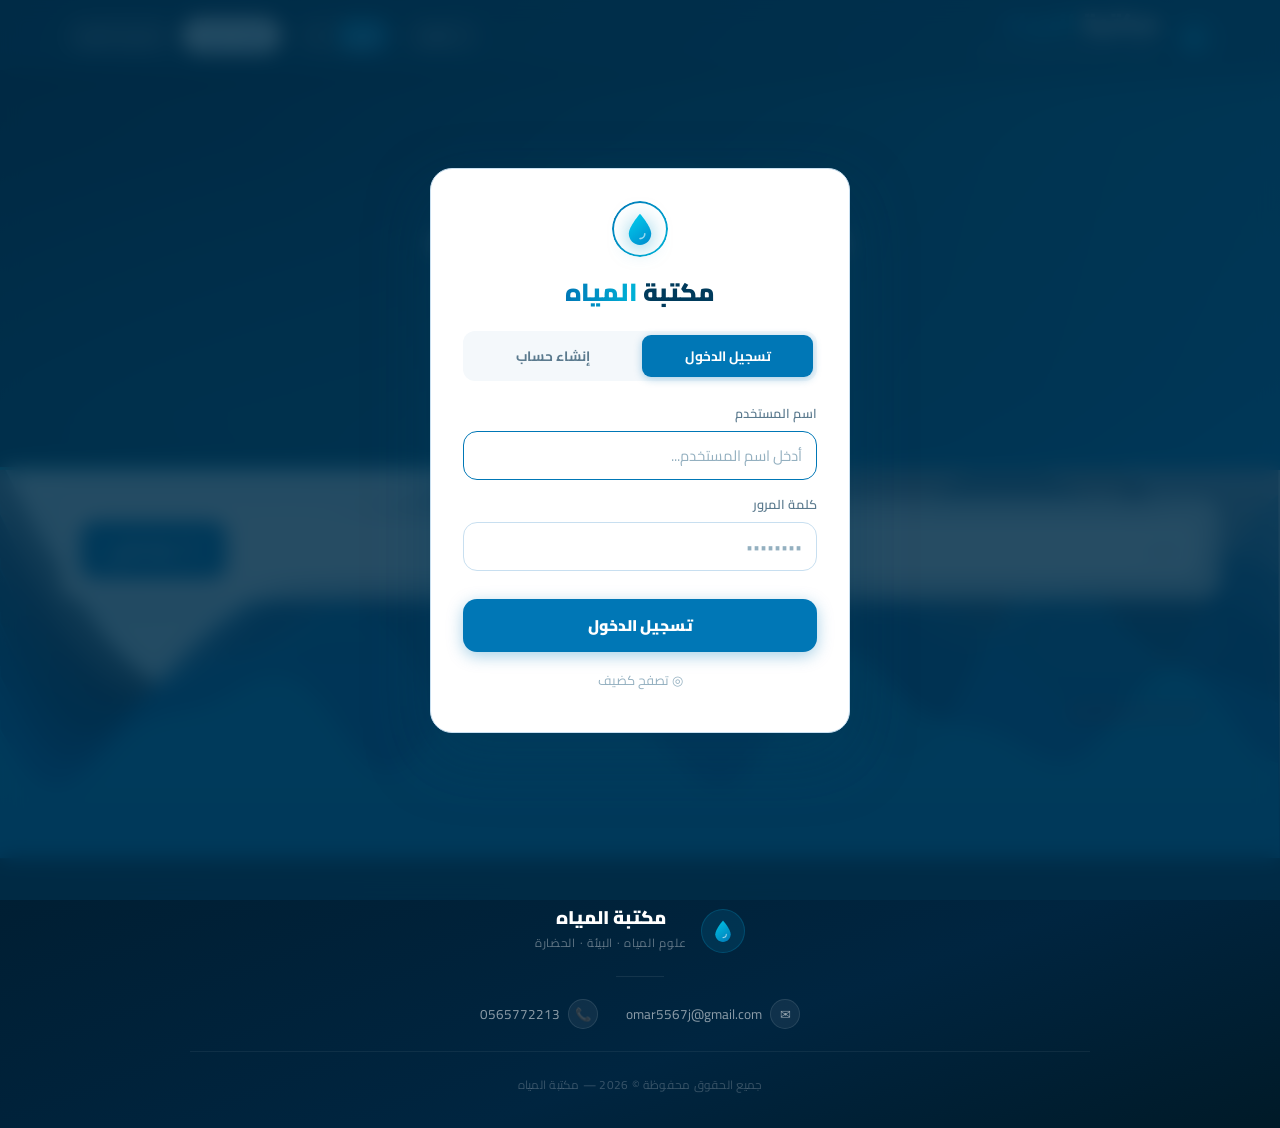
==== commit 0bce93a3: "Fix localStorage session, English search, badge removal, and syntax errors Co-Authored-By: Claude So" ====
--- a/wwwroot/index.html
+++ b/wwwroot/index.html
@@ -15,7 +15,7 @@
 
   <link rel="preconnect" href="https://fonts.googleapis.com">
   <link href="https://fonts.googleapis.com/css2?family=Cairo:wght@300;400;600;700;900&display=swap" rel="stylesheet">
-  <link rel="stylesheet" href="style.css?v=25" />
+  <link rel="stylesheet" href="style.css?v=26" />
 </head>
 <body>
 
@@ -168,7 +168,6 @@
     <div class="hero-slide slide-2">
       <div class="hero-bg-deco"></div>
       <div class="hero-content">
-        <div class="hero-badge">📚 <span data-i18n="hs2-badge">مجاني 100%</span></div>
         <h2 class="hero-title" id="heroSlide2Title">30 كتاباً مجانياً في انتظارك</h2>
         <p class="hero-sub" data-i18n="hs2-sub">من تحلية المياه إلى إدارة الموارد — كل شيء مجاني بلا قيود أو رسوم</p>
         <button class="hero-btn" onclick="scrollToBooks()" data-i18n="hs-cta2">ابدأ الاستكشاف ←</button>
@@ -403,8 +402,8 @@
         </div>
         <div class="ap-info-box">
           <p>🔑 للوصول لهذه اللوحة: <b>رابط الموقع + ?admin</b></p>
-          <p>⚙️ الخادم: Google Cloud Run — us-west1</p>
-          <p>🗄️ قاعدة البيانات: PostgreSQL (Cloud SQL)</p>
+          <p>⚙️ الخادم: Railway — US West</p>
+          <p>🗄️ قاعدة البيانات: PostgreSQL (Railway)</p>
         </div>
       </div>
 
@@ -468,6 +467,6 @@
     </div>
   </div>
 
-  <script src="app.js?v=35"></script>
+  <script src="app.js?v=36"></script>
 </body>
 </html>
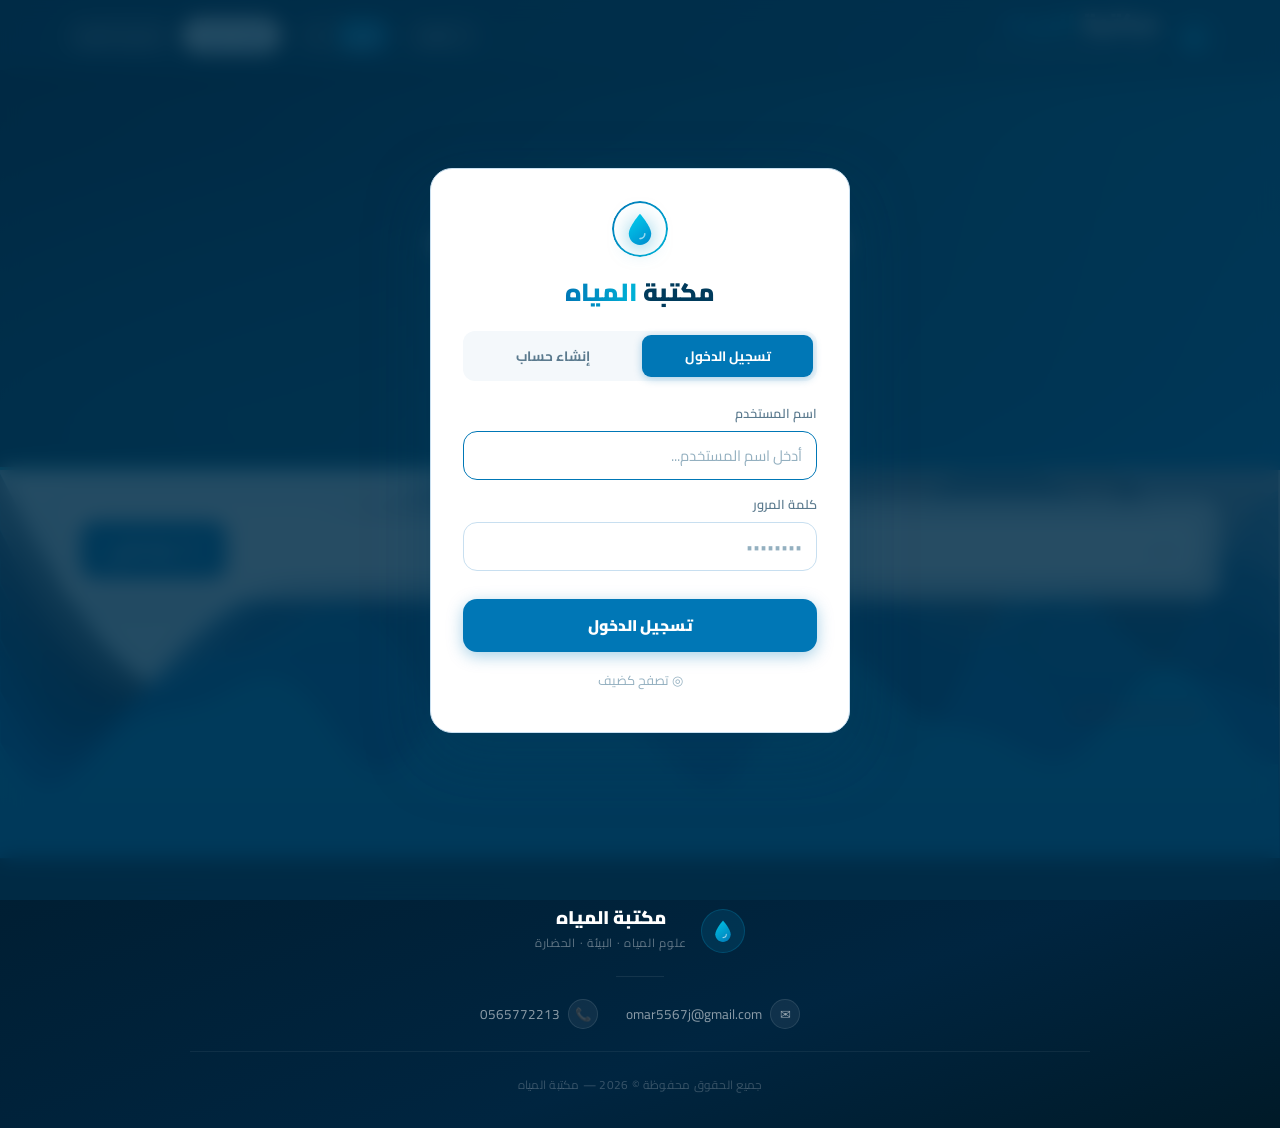
==== commit 7c9bddc3: "Auto-open admin panel after login Co-Authored-By: Claude Sonnet 4.6 <noreply@anthropic.com>" ====
--- a/wwwroot/index.html
+++ b/wwwroot/index.html
@@ -467,6 +467,6 @@
     </div>
   </div>
 
-  <script src="app.js?v=36"></script>
+  <script src="app.js?v=37"></script>
 </body>
 </html>
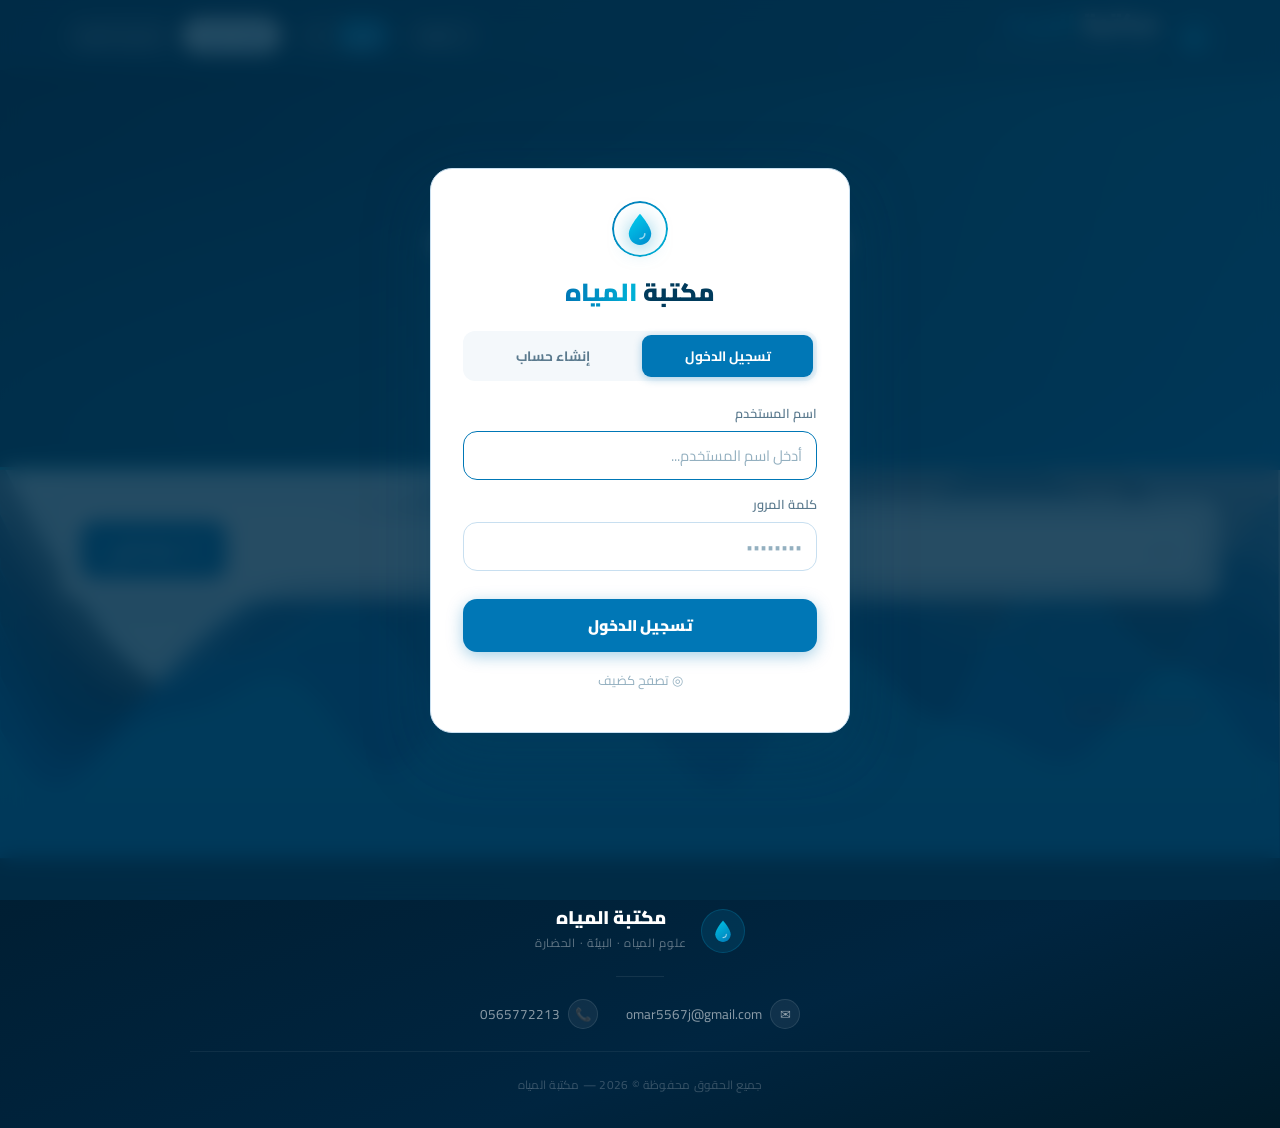
==== commit 24f7b81c: "Add standalone admin dashboard with charts and activity log Co-Authored-By: Claude Sonnet 4.6 <norep" ====
--- a/wwwroot/index.html
+++ b/wwwroot/index.html
@@ -467,6 +467,6 @@
     </div>
   </div>
 
-  <script src="app.js?v=37"></script>
+  <script src="app.js?v=38"></script>
 </body>
 </html>
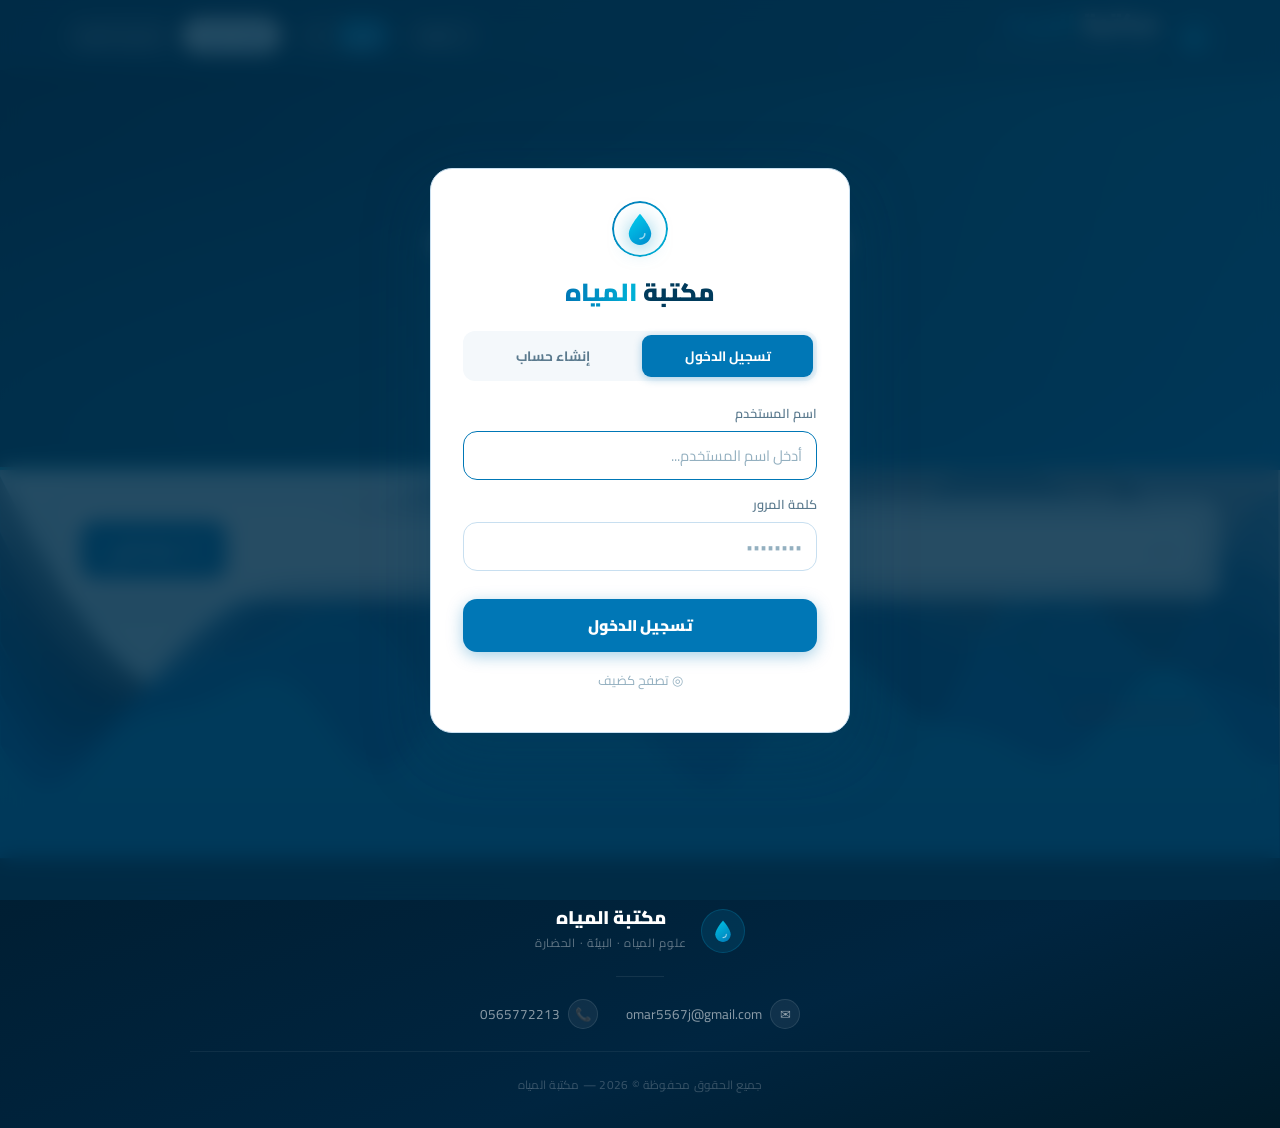
==== commit a79f4a8a: "Fix admin login flow: force show admin form, hide tabs, add token fallback Co-Authored-By: Claude So" ====
--- a/wwwroot/index.html
+++ b/wwwroot/index.html
@@ -467,6 +467,6 @@
     </div>
   </div>
 
-  <script src="app.js?v=38"></script>
+  <script src="app.js?v=39"></script>
 </body>
 </html>
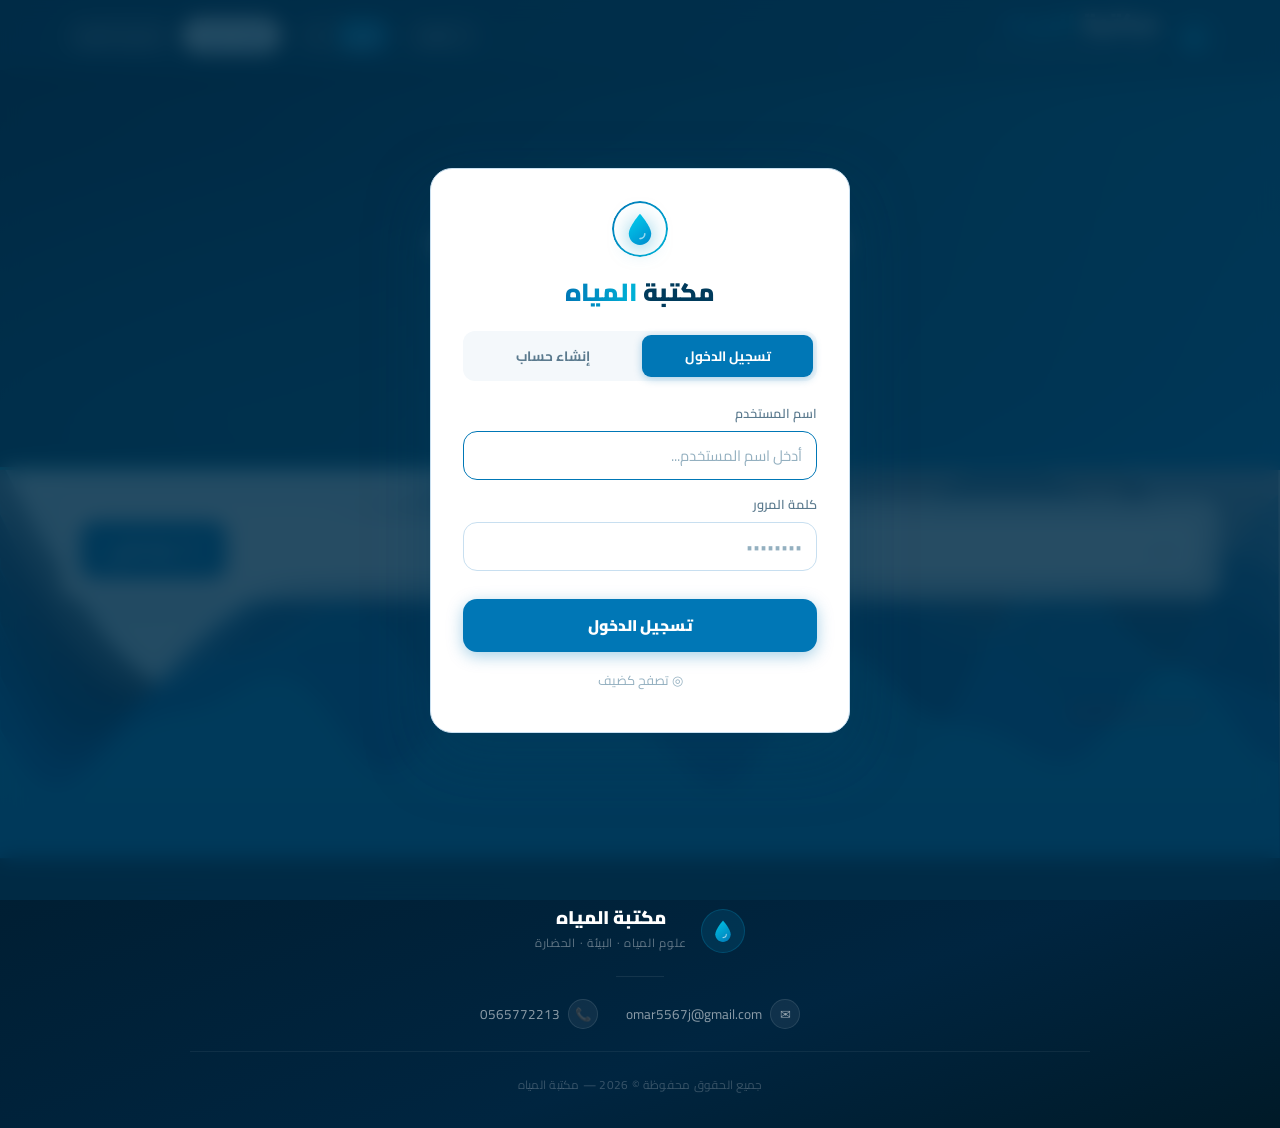
==== commit 2542ba4e: "Add standalone admin login page, redirect on logout Co-Authored-By: Claude Sonnet 4.6 <noreply@anthr" ====
--- a/wwwroot/index.html
+++ b/wwwroot/index.html
@@ -467,6 +467,6 @@
     </div>
   </div>
 
-  <script src="app.js?v=39"></script>
+  <script src="app.js?v=40"></script>
 </body>
 </html>
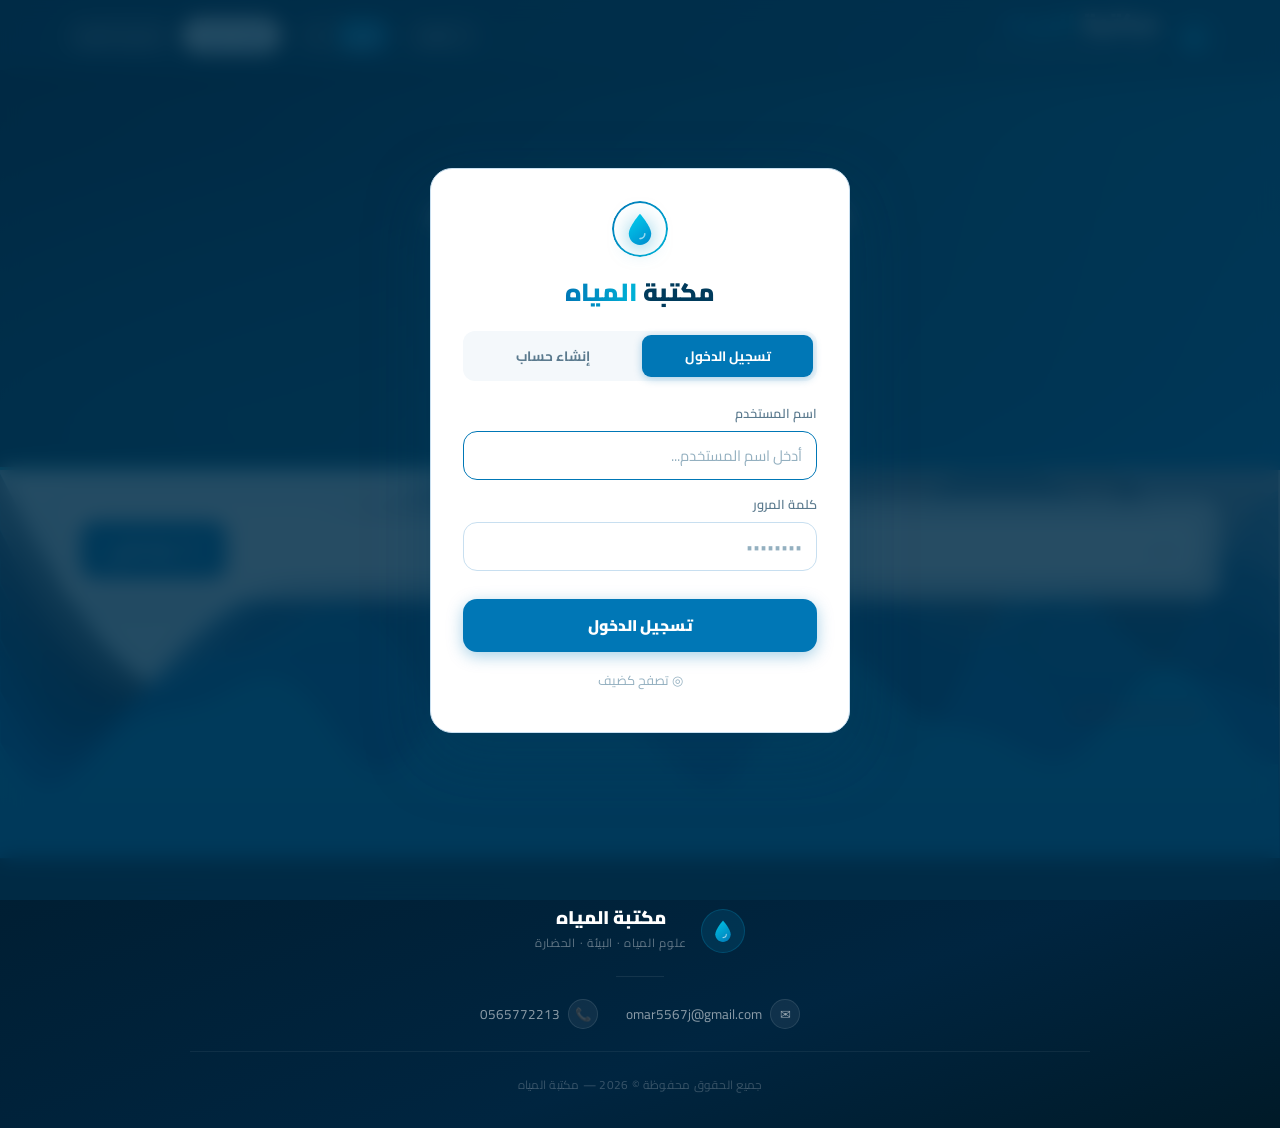
==== commit 66c43695: "Remove hero badges from slider slides Co-Authored-By: Claude Sonnet 4.6 <noreply@anthropic.com>" ====
--- a/wwwroot/index.html
+++ b/wwwroot/index.html
@@ -9,6 +9,7 @@
   <meta name="apple-mobile-web-app-title" content="مكتبة المياه" />
   <meta name="description" content="مكتبة المياه — اكتشف أفضل الكتب في علوم المياه والبيئة والحضارة الإنسانية" />
   <title>مكتبة المياه</title>
+  <link rel="icon" type="image/svg+xml" href="favicon.svg">
 
 <link rel="icon" type="image/svg+xml" href="data:image/svg+xml,%3Csvg xmlns='http://www.w3.org/2000/svg' viewBox='0 0 64 80'%3E%3Cdefs%3E%3ClinearGradient id='fg' x1='0%25' y1='0%25' x2='100%25' y2='100%25'%3E%3Cstop offset='0%25' stop-color='%2300C8E8'/%3E%3Cstop offset='100%25' stop-color='%230077B6'/%3E%3C/linearGradient%3E%3C/defs%3E%3Cpath d='M32 2C32 2 4 34 4 52C4 67.5 16.5 80 32 80C47.5 80 60 67.5 60 52C60 34 32 2 32 2Z' fill='url(%23fg)'/%3E%3Cpath d='M44 52C44 58.6 38.6 64 32 64' stroke='white' stroke-width='5' stroke-linecap='round' fill='none' opacity='0.5'/%3E%3C/svg%3E" />
   <link rel="apple-touch-icon" href="data:image/svg+xml,%3Csvg xmlns='http://www.w3.org/2000/svg' viewBox='0 0 180 180'%3E%3Crect width='180' height='180' fill='%23003B5C'/%3E%3Cdefs%3E%3ClinearGradient id='ag' x1='0%25' y1='0%25' x2='100%25' y2='100%25'%3E%3Cstop offset='0%25' stop-color='%2300C8E8'/%3E%3Cstop offset='100%25' stop-color='%230077B6'/%3E%3C/linearGradient%3E%3C/defs%3E%3Cpath d='M90 15C90 15 28 87 28 127C28 156 56.6 180 90 180C123.4 180 152 156 152 127C152 87 90 15 90 15Z' fill='url(%23ag)'/%3E%3Cpath d='M122 127C122 143.6 107.7 157 90 157' stroke='white' stroke-width='12' stroke-linecap='round' fill='none' opacity='0.45'/%3E%3C/svg%3E" />
@@ -158,7 +159,6 @@
     <div class="hero-slide slide-1 active">
       <div class="hero-bg-deco"></div>
       <div class="hero-content">
-        <div class="hero-badge">💧 <span data-i18n="hs1-badge">مكتبة المياه</span></div>
         <h2 class="hero-title" data-i18n="hs1-title">علم المياه في متناول يدك</h2>
         <p class="hero-sub" data-i18n="hs1-sub">اكتشف أفضل الكتب في علوم المياه والبيئة والحضارة الإنسانية</p>
         <button class="hero-btn" onclick="scrollToBooks()" data-i18n="hs-cta1">تصفح الكتب ←</button>
@@ -177,7 +177,6 @@
     <div class="hero-slide slide-3">
       <div class="hero-bg-deco"></div>
       <div class="hero-content">
-        <div class="hero-badge">🔍 <span data-i18n="hs3-badge">بحث ذكي</span></div>
         <h2 class="hero-title" data-i18n="hs3-title">ابحث بطريقتك — النظام يفهمك</h2>
         <p class="hero-sub" data-i18n="hs3-sub">اكتب سؤالاً أو موضوعاً وسيجد لك النظام الكتاب المناسب تلقائياً</p>
         <button class="hero-btn" onclick="focusSearch()" data-i18n="hs-cta3">جرّب البحث ←</button>
@@ -467,6 +466,6 @@
     </div>
   </div>
 
-  <script src="app.js?v=40"></script>
+  <script src="app.js?v=41"></script>
 </body>
 </html>
